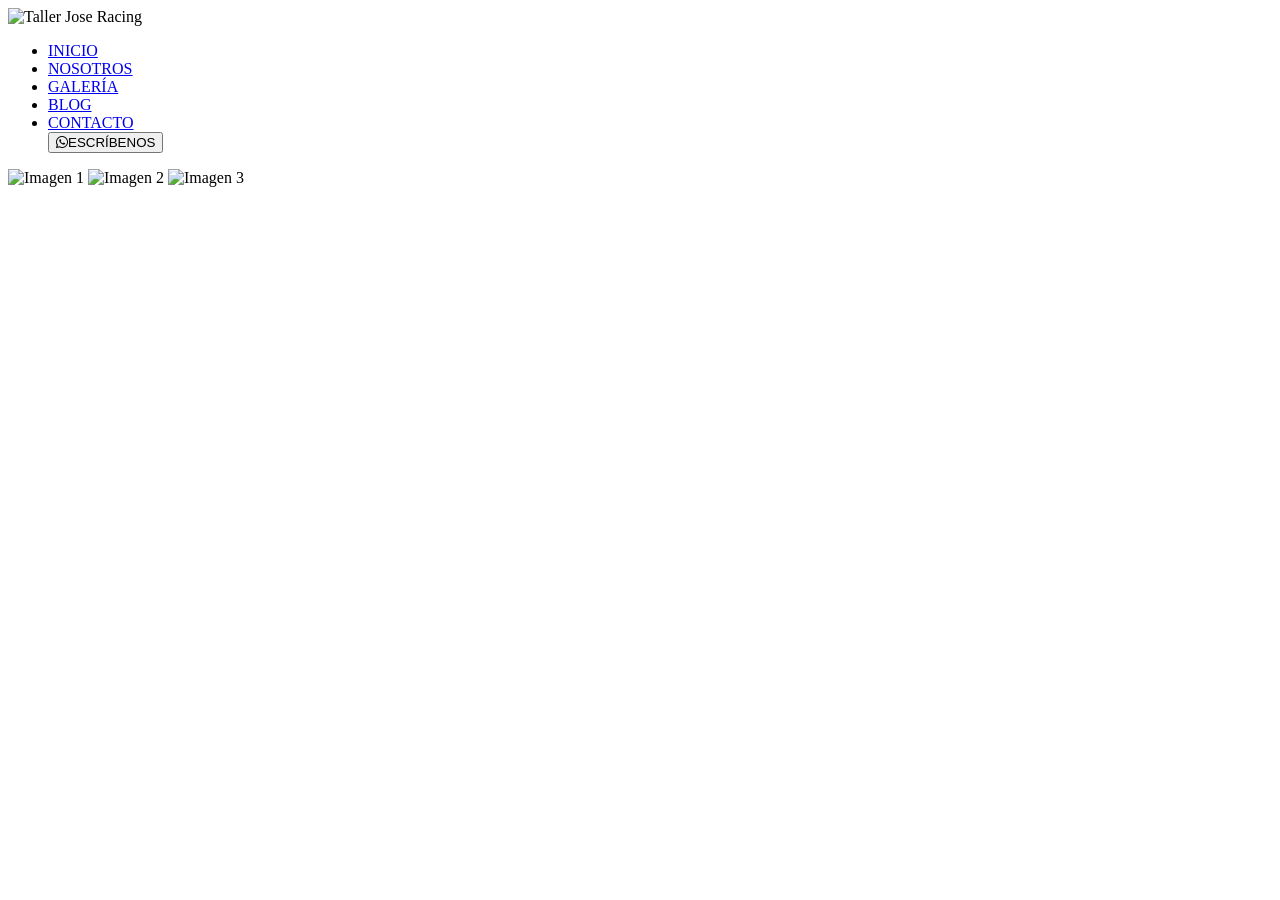
==== index.html @ 70840a53 "Initial commit" ====
<!DOCTYPE html>
<html lang="en">
<head>
    <meta charset="UTF-8">
    <meta name="viewport" content="width=device-width, initial-scale=1.0">
    <title>Taller Jose Racing</title>
    <link rel="stylesheet" href="/frontend/css/styles.css">
        <link rel="stylesheet" href="https://cdnjs.cloudflare.com/ajax/libs/font-awesome/6.5.1/css/all.min.css">


</head>
<body>
    <header>
        <img src="" alt="Taller Jose Racing">
        <nav>
            <ul>
                <li><a href="/frontend/index.html">INICIO</a></li>
                <li><a href="/frontend/pages/about.html">NOSOTROS</a></li>
                <li><a href="/frontend/pages/gallery.html">GALERÍA</a></li>
                <li><a href="/frontend/pages/blog.html">BLOG</a></li>
                <li><a href="/frontend/pages/contact.html">CONTACTO</a></li>
                <button><i class="fa-brands fa-whatsapp"></i>ESCRÍBENOS</button>
            </ul>
        </nav>


    </header>

    <main>

        <section>
            <div class="slider">
                <div class="slides">
                    <img src="/frontend/assets/images/48fd9010-c1c1-11ee-9519-97453607d43e.jpg.webp" alt="Imagen 1">
                    <img src="/frontend/assets/images/48fd9010-c1c1-11ee-9519-97453607d43e.jpg.webp" alt="Imagen 2">
                    <img src="/frontend/assets/images/48fd9010-c1c1-11ee-9519-97453607d43e.jpg.webp" alt="Imagen 3">
                </div>
            </div>
        </section>

    </main>




</body>
</html>
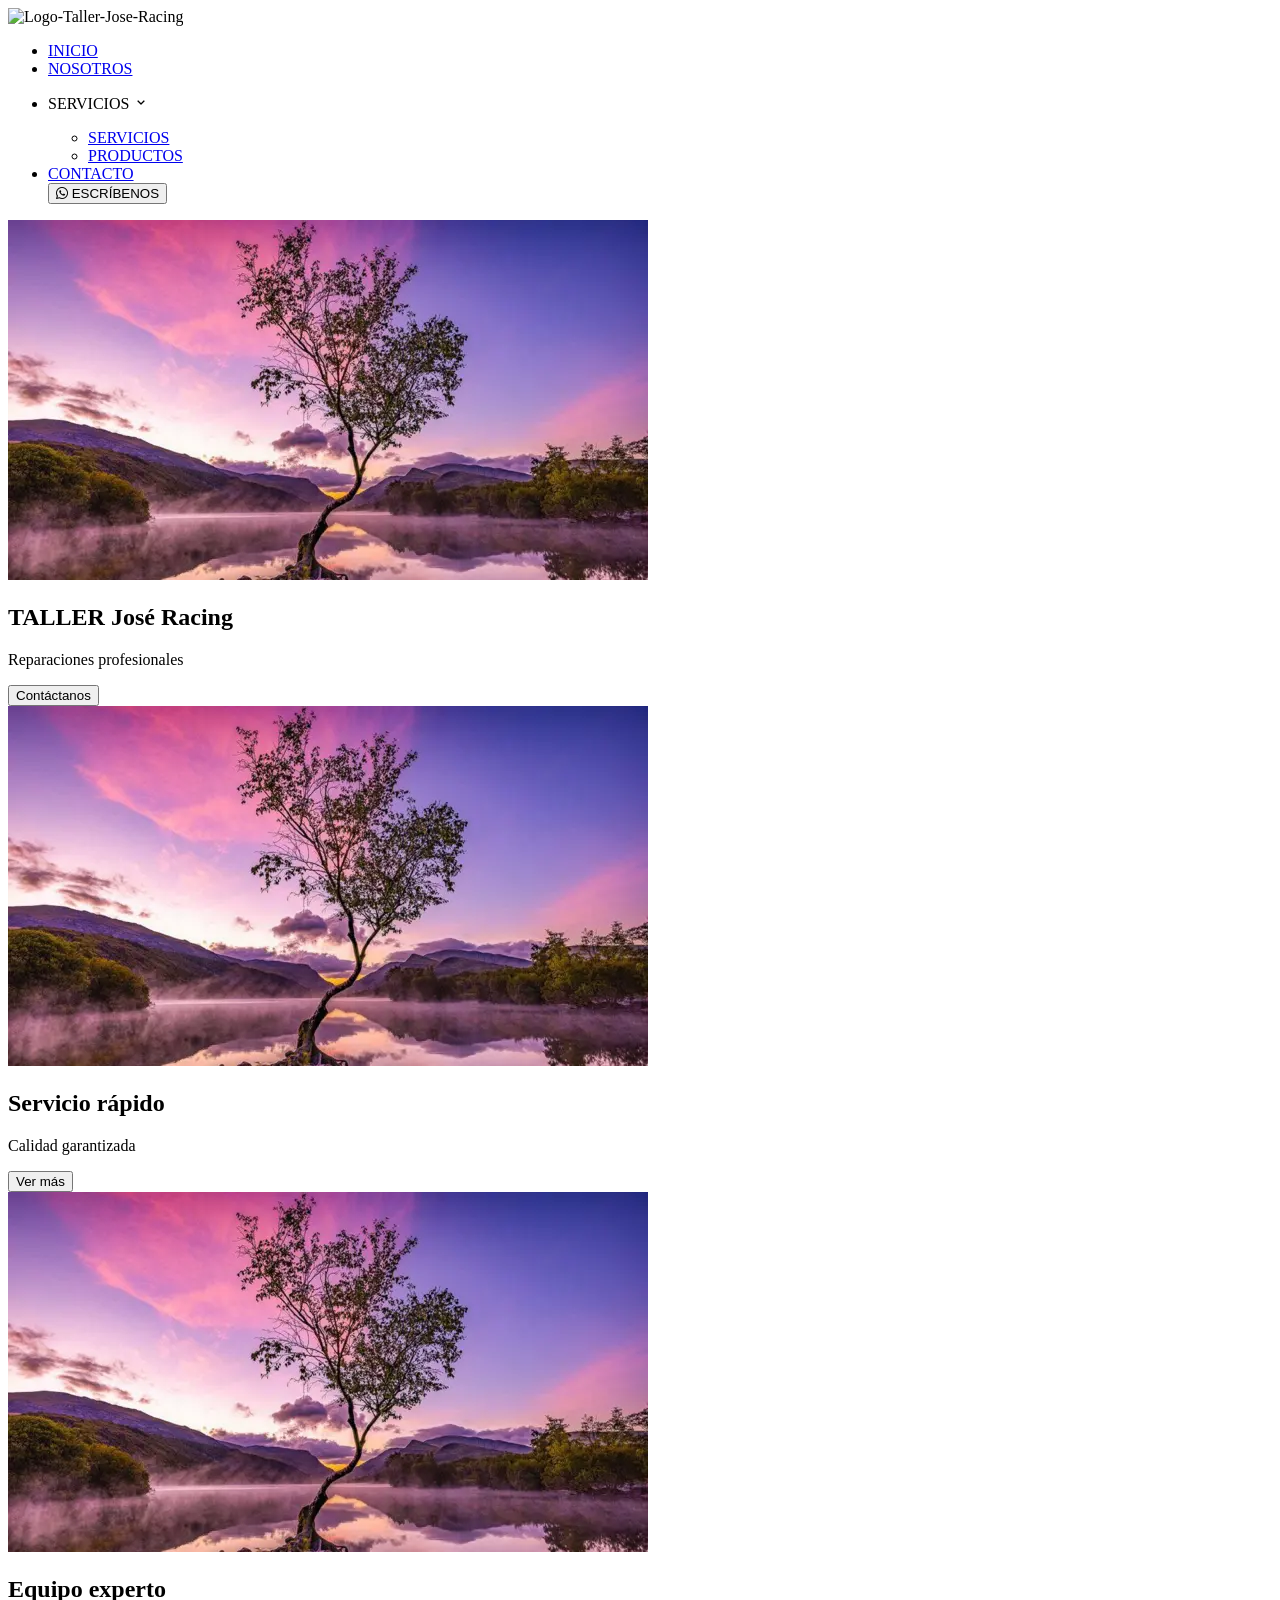
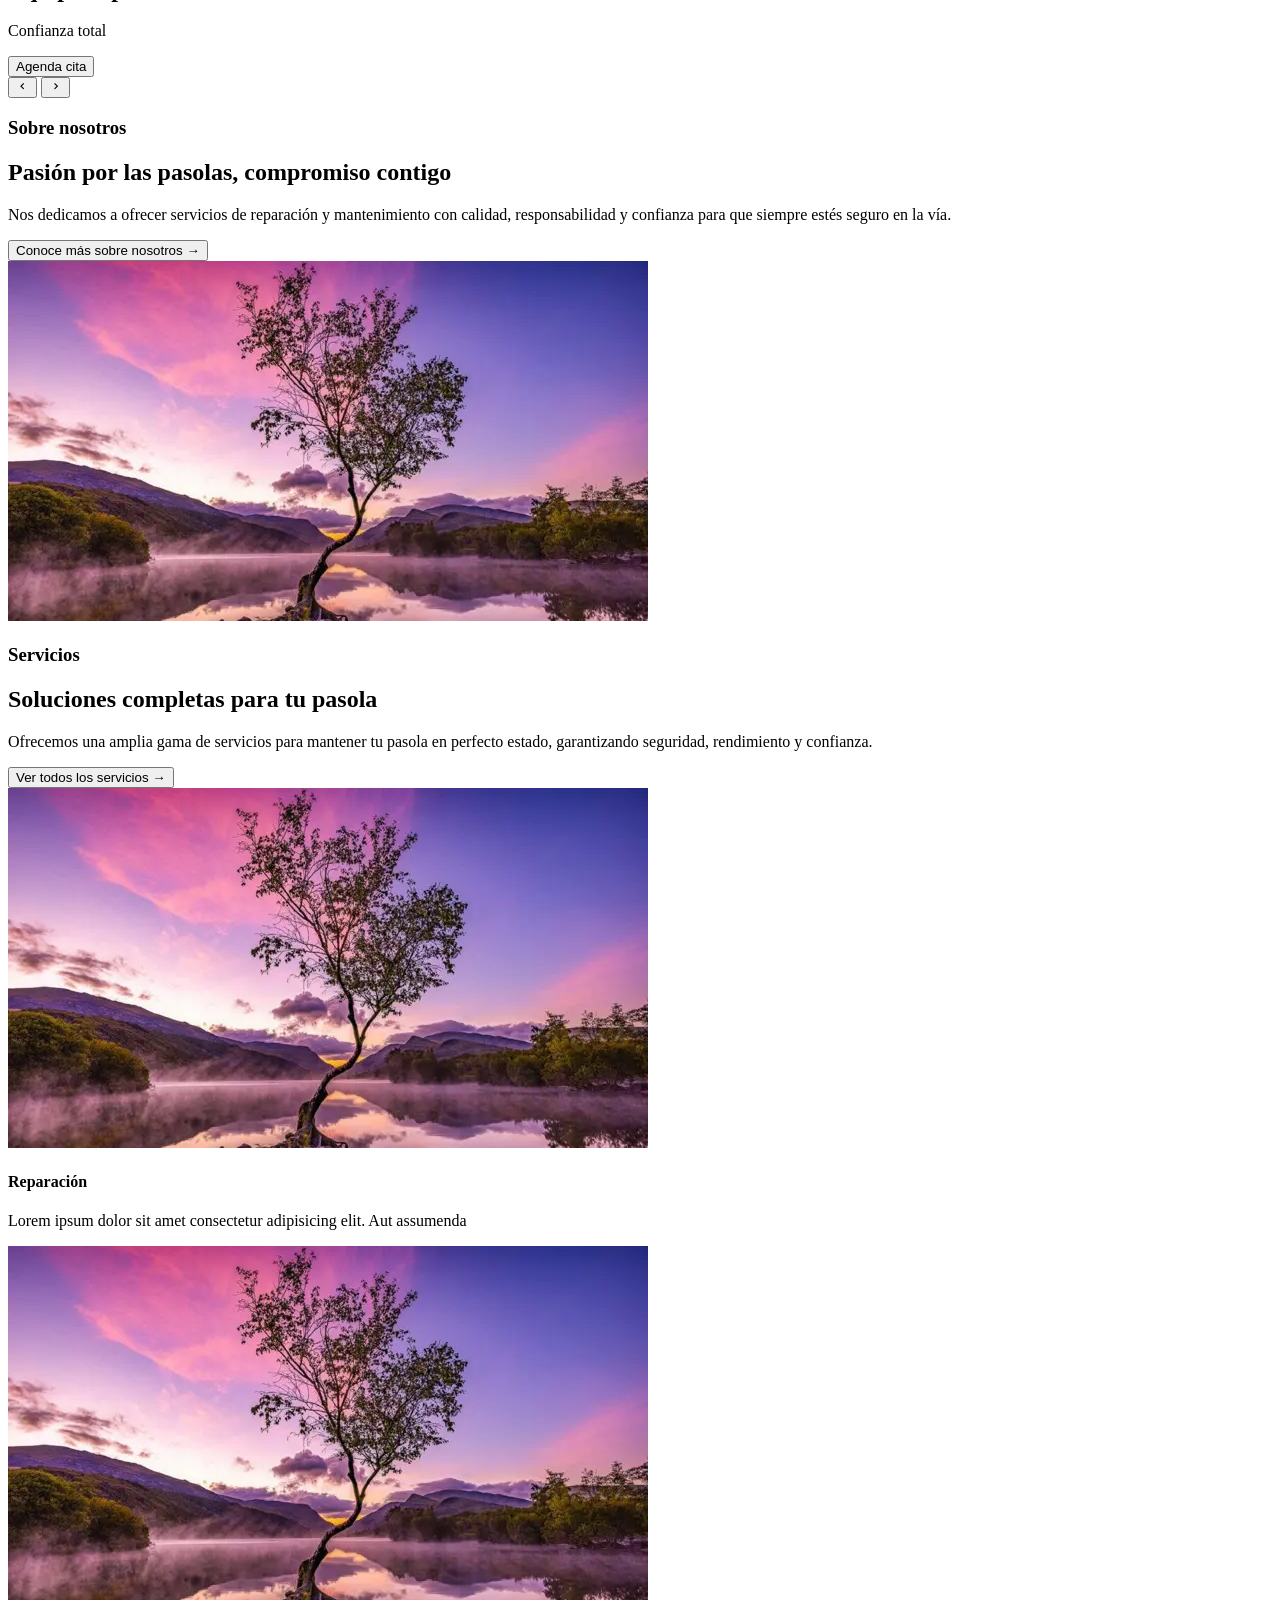
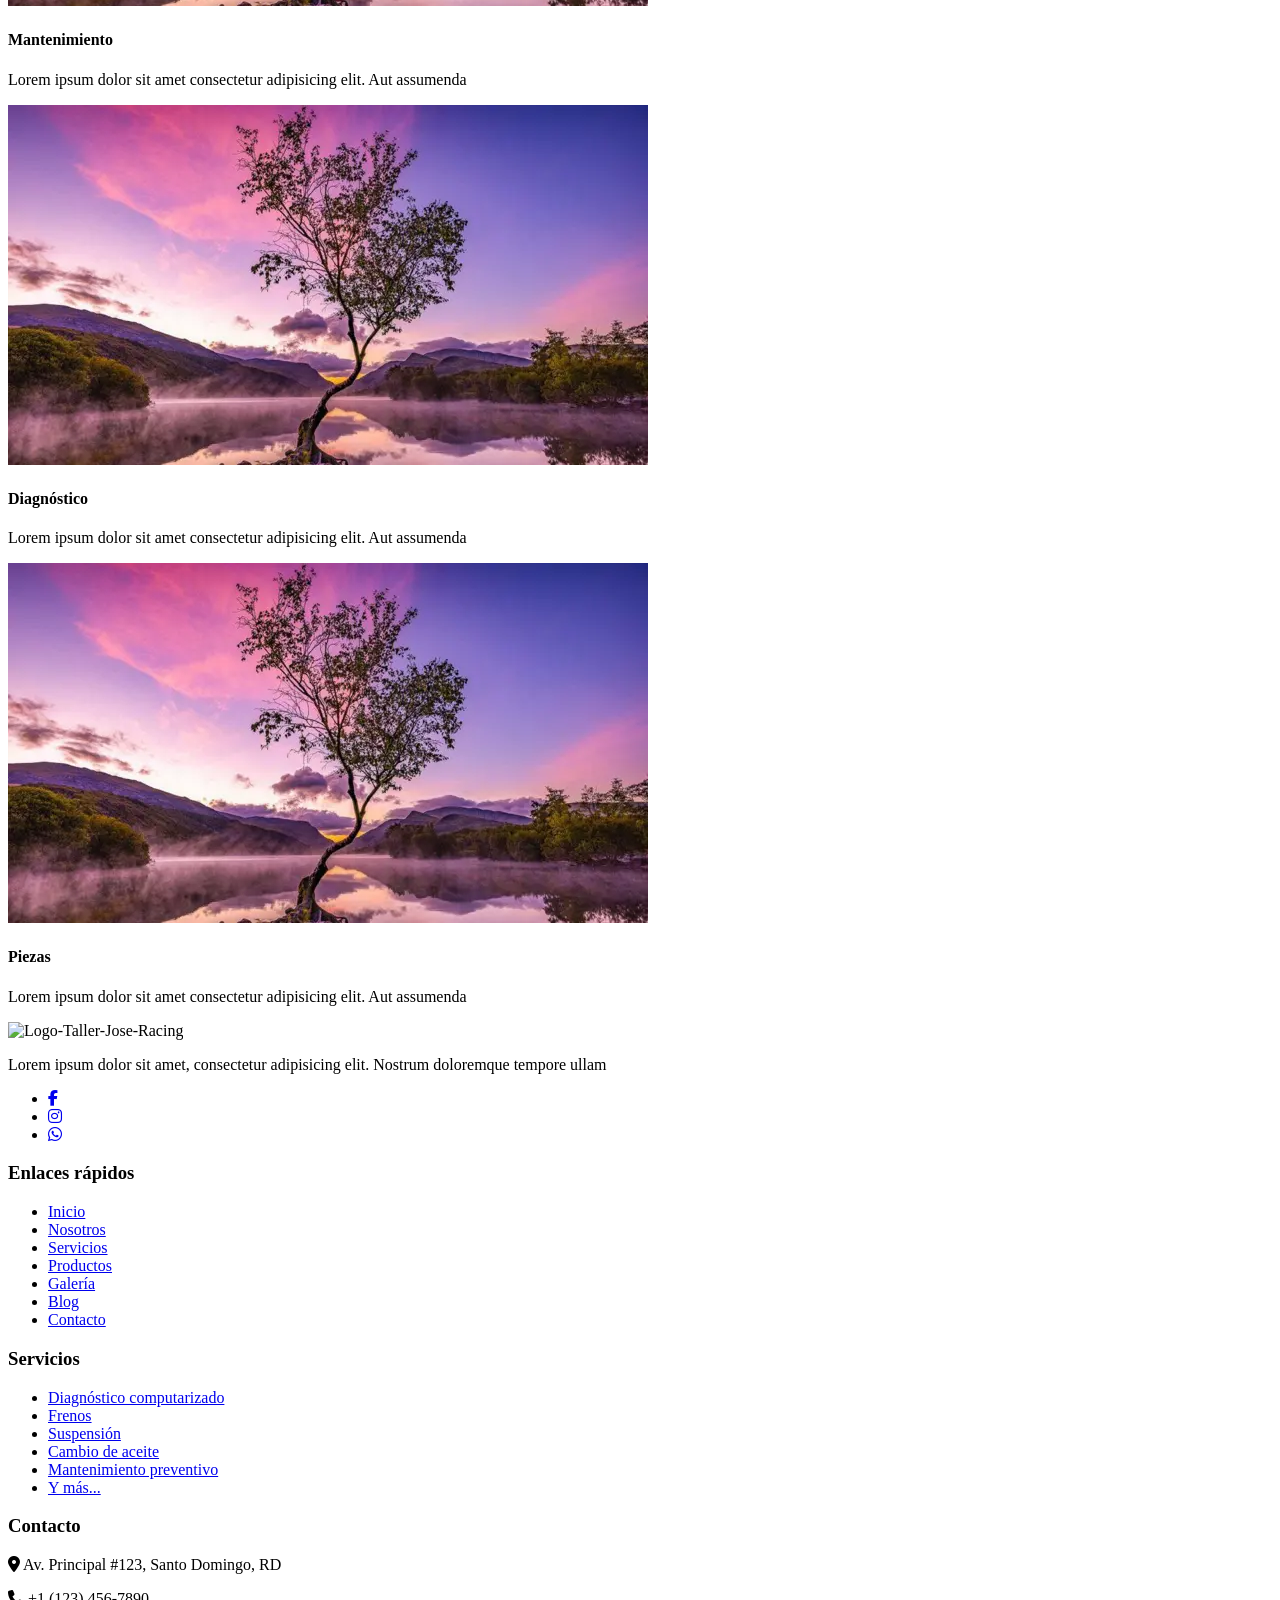
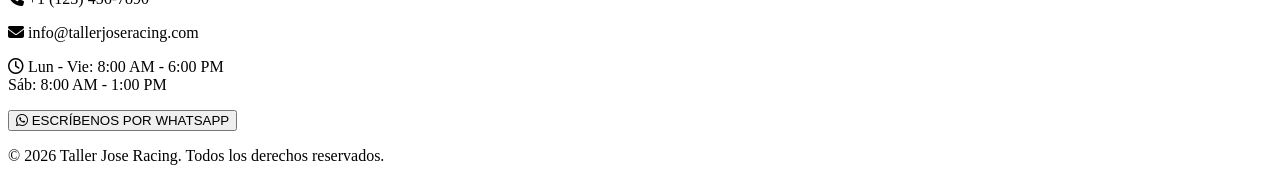
==== commit 89fb1208: "agregando varias paginas y diseños" ====
--- a/index.html
+++ b/index.html
@@ -1,47 +1,223 @@
 <!DOCTYPE html>
-<html lang="en">
+<html lang="es">
 <head>
     <meta charset="UTF-8">
     <meta name="viewport" content="width=device-width, initial-scale=1.0">
     <title>Taller Jose Racing</title>
     <link rel="stylesheet" href="/frontend/css/styles.css">
-        <link rel="stylesheet" href="https://cdnjs.cloudflare.com/ajax/libs/font-awesome/6.5.1/css/all.min.css">
-
+    <link rel="stylesheet" href="https://cdnjs.cloudflare.com/ajax/libs/font-awesome/6.5.1/css/all.min.css">
+    <link href='https://unpkg.com/boxicons@2.1.4/css/boxicons.min.css' rel='stylesheet'>
 
 </head>
 <body>
+
     <header>
-        <img src="" alt="Taller Jose Racing">
-        <nav>
-            <ul>
-                <li><a href="/frontend/index.html">INICIO</a></li>
-                <li><a href="/frontend/pages/about.html">NOSOTROS</a></li>
-                <li><a href="/frontend/pages/gallery.html">GALERÍA</a></li>
-                <li><a href="/frontend/pages/blog.html">BLOG</a></li>
-                <li><a href="/frontend/pages/contact.html">CONTACTO</a></li>
-                <button><i class="fa-brands fa-whatsapp"></i>ESCRÍBENOS</button>
+        <img src="/frontend/assets/icons/logo.png" alt="Logo-Taller-Jose-Racing">
+        <nav class="menu">
+            <ul class="menu__links">
+                <li class="menu__item">
+                    <a href="/frontend/index.html" class="menu__link menu__link--hover">INICIO</a>
+                </li>
+                <li class="menu__item">
+                    <a href="/frontend/pages/about.html" class="menu__link">NOSOTROS</a>
+                </li>
+                <li class="menu__item menu__item--show">
+                    <p class="menu__link">SERVICIOS <i class='bx bx-chevron-down menu__arrow'></i></p>
+
+                    <ul class="menu__nesting">
+                        <li class="menu__inside">
+                            <a href="/frontend/pages/services.html" class="menu__link menu__link--inside">SERVICIOS</a>
+                        </li>
+                        <li class="menu__inside">
+                            <a href="/frontend/pages/productos.html" class="menu__link menu__link--inside">PRODUCTOS</a>
+                        </li>
+                    </ul>
+                </li>
+                <li class="menu__item">
+                    <a href="/frontend/pages/contact.html" class="menu__link">CONTACTO</a>
+                </li>
+                <button class="menu__button">
+                    <i class="fa-brands fa-whatsapp"></i> ESCRÍBENOS
+                </button>
             </ul>
         </nav>
-
-
     </header>
-
     <main>
-
         <section>
             <div class="slider">
                 <div class="slides">
-                    <img src="/frontend/assets/images/48fd9010-c1c1-11ee-9519-97453607d43e.jpg.webp" alt="Imagen 1">
-                    <img src="/frontend/assets/images/48fd9010-c1c1-11ee-9519-97453607d43e.jpg.webp" alt="Imagen 2">
-                    <img src="/frontend/assets/images/48fd9010-c1c1-11ee-9519-97453607d43e.jpg.webp" alt="Imagen 3">
-                </div>
+                    <div class="slide">
+                        <img src=" assets/images/48fd9010-c1c1-11ee-9519-97453607d43e.jpg.webp" alt="Imagen-1">
+                        <div class="contenido">
+                            <h1>
+                                <span class="taller">TALLER</span>
+                                <span class="nombre">José Racing</span>
+                            </h1>
+                            <p>Reparaciones profesionales</p>
+                            <button>Contáctanos</button>
+                        </div>
+                    </div>
+                    <div class="slide">
+                        <img src="assets/images/48fd9010-c1c1-11ee-9519-97453607d43e.jpg.webp" alt="Imagen-2">
+                        <div class="contenido">
+                            <h2>Servicio rápido</h2>
+                            <p>Calidad garantizada</p>
+                            <button>Ver más</button>
+                        </div>
+                    </div>
+                    <div class="slide">
+                        <img src="assets/images/48fd9010-c1c1-11ee-9519-97453607d43e.jpg.webp" alt="Imagen-3">
+                        <div class="contenido">
+                            <h2>Equipo experto</h2>
+                            <p>Confianza total</p>
+                            <button>Agenda cita</button>
+                        </div>
+                    </div>
+                </div>
+                <button class="prev">
+                    <i class='bx bx-chevron-left'></i>
+                </button>
+                <button class="next">
+                    <i class='bx bx-chevron-right'></i>
+                </button>
             </div>
         </section>
 
+        <section class="nosotros">
+            <div class="texto">
+                <h3 class="nosotros1">Sobre nosotros</h3>
+                <h2 class="nosotros2">Pasión por las pasolas, compromiso contigo</h2>
+                <p>Nos dedicamos a ofrecer servicios de reparación y mantenimiento con calidad, responsabilidad y confianza para que siempre estés seguro en la vía.</p>
+                <button class="btn-nosotros">Conoce más sobre nosotros →</button>
+            </div>
+            <div class="imagen">
+                <img src="assets/images/48fd9010-c1c1-11ee-9519-97453607d43e.jpg.webp" alt="Imagen-nosotros-promocional" >
+            </div>
+        </section>
+
+        <section class="servicios">
+            <div class="servicios-texto">
+                <h3 class="servicios-sub">Servicios</h3>
+                <h2 class="servicios-titulo">Soluciones completas para tu pasola</h2>
+                <p class="servicios-desc">Ofrecemos una amplia gama de servicios para mantener tu pasola en perfecto estado, garantizando seguridad, rendimiento y confianza.</p>
+                <button class="btn-servicios">Ver todos los servicios →</button>
+            </div>
+            <div class="servicios-cards">
+                <div class="card">
+                    <img src="assets/images/48fd9010-c1c1-11ee-9519-97453607d43e.jpg.webp" alt="Imagen-1-promocional">
+                    <h4>Reparación</h4>
+                    <p>Lorem ipsum dolor sit amet consectetur adipisicing elit. Aut assumenda</p>
+                </div>
+                <div class="card">
+                    <img src="assets/images/48fd9010-c1c1-11ee-9519-97453607d43e.jpg.webp" alt="Imagen-2-promocional">
+                    <h4>Mantenimiento</h4>
+                    <p>Lorem ipsum dolor sit amet consectetur adipisicing elit. Aut assumenda</p>
+                </div>
+                <div class="card">
+                    <img src="assets/images/48fd9010-c1c1-11ee-9519-97453607d43e.jpg.webp" alt="Imagen-3-promocional">
+                    <h4>Diagnóstico</h4>
+                    <p>Lorem ipsum dolor sit amet consectetur adipisicing elit. Aut assumenda</p>
+                </div>
+                <div class="card">
+                    <img src="assets/images/48fd9010-c1c1-11ee-9519-97453607d43e.jpg.webp" alt="Imagen-4-promocional">
+                    <h4>Piezas</h4>
+                    <p>Lorem ipsum dolor sit amet consectetur adipisicing elit. Aut assumenda</p>
+                </div>
+            </div>
+        </section>
+
     </main>
 
-
-
-
+    <footer>
+        <div class="footer">
+            <div class="footer__description">
+                <img src="/frontend/assets/icons/logo.png" alt="Logo-Taller-Jose-Racing">
+                <p>Lorem ipsum dolor sit amet, consectetur adipisicing elit. Nostrum doloremque tempore ullam</p>
+                <div class="redes-sociales">
+                    <ul>
+                        <li>
+                            <a href="#">
+                                <i class="fa-brands fa-facebook-f"></i>
+                            </a>
+                        </li>
+                        <li>
+                            <a href="#">
+                                <i class="fa-brands fa-instagram"></i>
+                            </a>
+                        </li>
+                        <li>
+                            <a href="#">
+                                <i class="fa-brands fa-whatsapp"></i>
+                            </a>
+                        </li>
+                    </ul>
+                </div>
+            </div>
+
+            <div class="quick__links">
+                <h3>Enlaces rápidos</h3>
+                <ul>
+                    <li>
+                        <a href="/frontend/index.html">Inicio</a>
+                    </li>
+                    <li>
+                        <a href="/frontend/pages/about.html">Nosotros</a>
+                    </li>
+                    <li>
+                        <a href="/frontend/pages/services.html">Servicios</a>
+                    </li>
+                    <li>
+                        <a href="/frontend/pages/productos.html">Productos</a>
+                    </li>
+                    <li>
+                        <a href="/frontend/pages/gallery.html">Galería</a>
+                    </li>
+                    <li>
+                        <a href="/frontend/pages/blog.html">Blog</a>
+                    </li>
+                    <li>
+                        <a href="/frontend/pages/contact.html">Contacto</a>
+                    </li>
+                </ul>
+            </div>
+
+            <div class="footer__services">
+                <h3>Servicios</h3>
+                <ul>
+                    <li>
+                        <a href="#">Diagnóstico computarizado</a>
+                    </li>
+                    <li>
+                        <a href="#">Frenos</a>
+                    </li>
+                    <li>
+                        <a href="#">Suspensión</a>
+                    </li>
+                    <li>
+                        <a href="#">Cambio de aceite</a>
+                    </li>
+                    <li>
+                        <a href="#">Mantenimiento preventivo</a>
+                    </li>
+                    <li>
+                        <a href="#">Y más...</a>
+                    </li>
+                </ul>
+            </div>
+
+            <div class="footer__contact">
+                <h3>Contacto</h3>
+                <p><i class="fa-solid fa-map-marker-alt"></i> Av. Principal #123, Santo Domingo, RD</p>
+                <p><i class="fa-solid fa-phone"></i> +1 (123) 456-7890</p>
+                <p><i class="fa-solid fa-envelope"></i> info@tallerjoseracing.com</p>
+                <p><i class="fa-regular fa-clock"></i> Lun - Vie: 8:00 AM - 6:00 PM<br>Sáb: 8:00 AM - 1:00 PM</p>
+                <button><i class="fa-brands fa-whatsapp"></i> ESCRÍBENOS POR WHATSAPP</button>
+            </div>
+
+            <div class="copyright">
+                <p>&copy; 2026 Taller Jose Racing. Todos los derechos reservados.</p>
+            </div>
+        </div>
+    </footer>
 </body>
 </html>
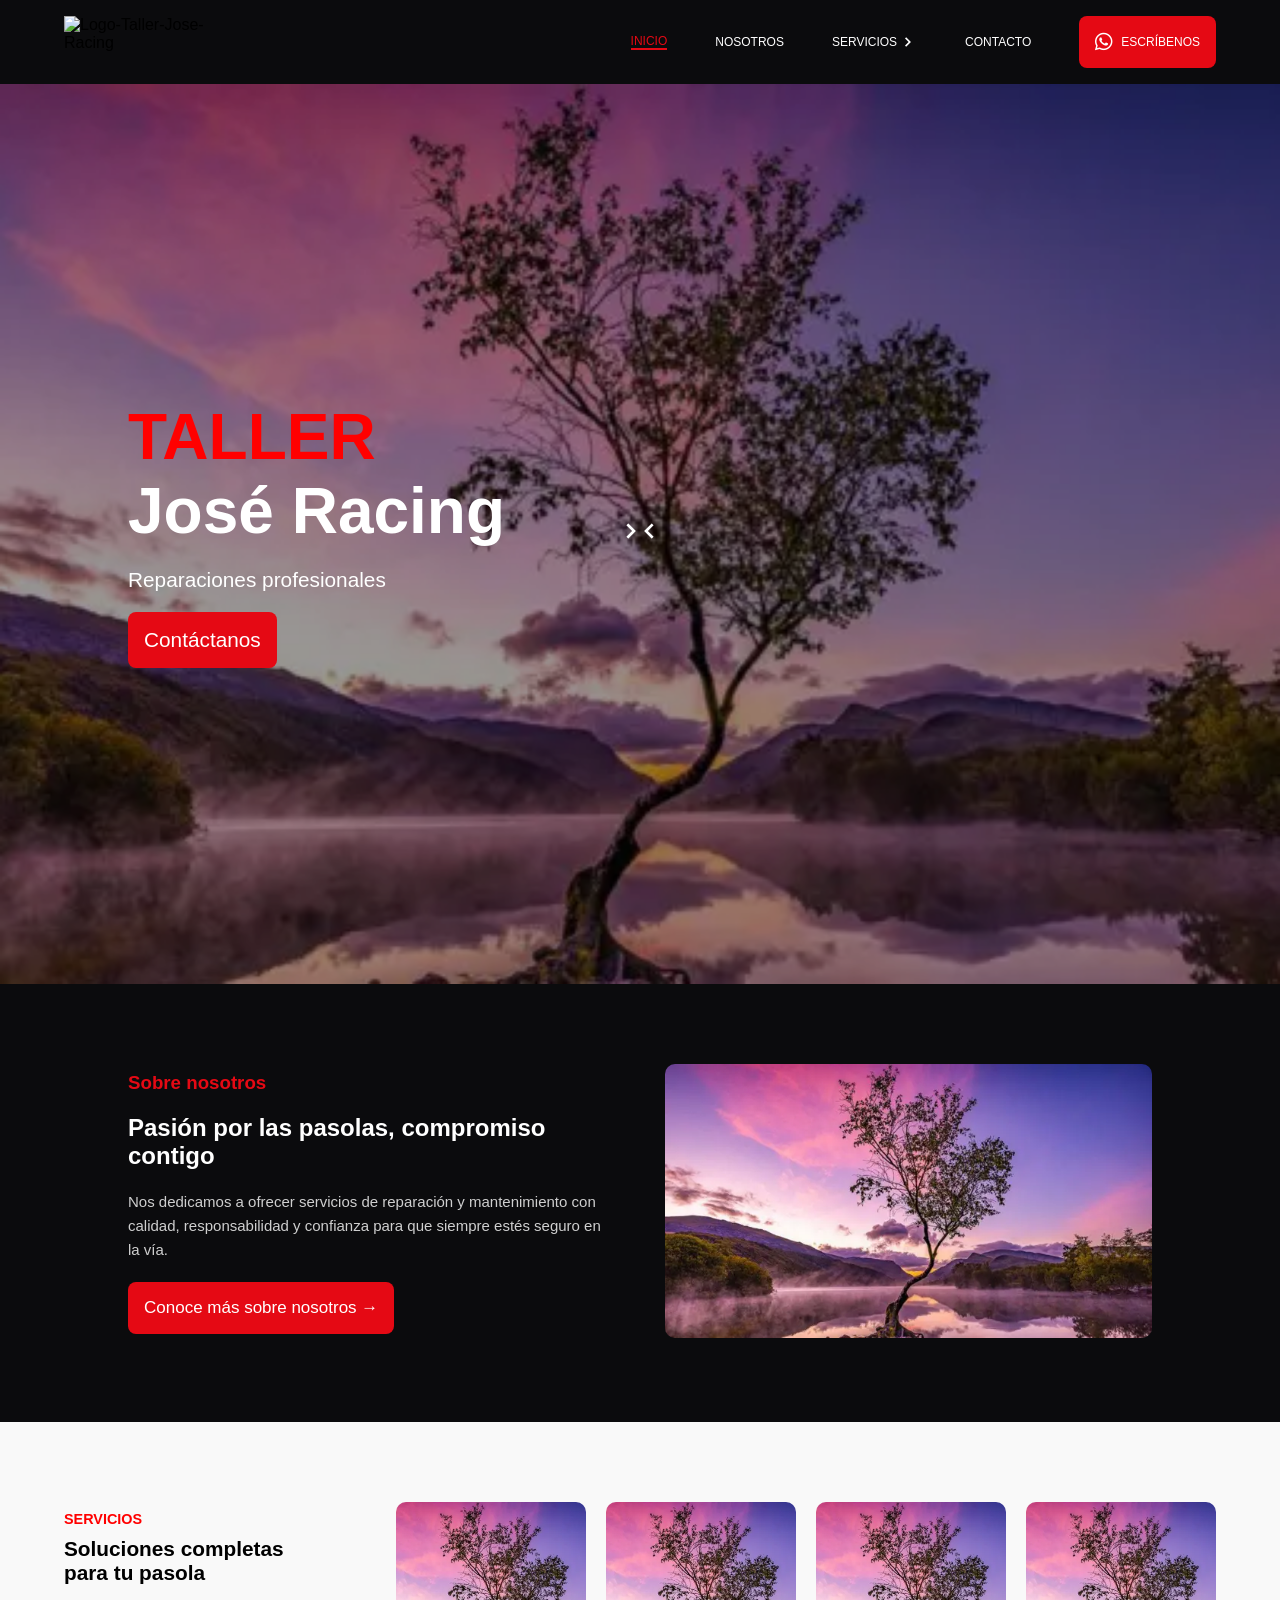
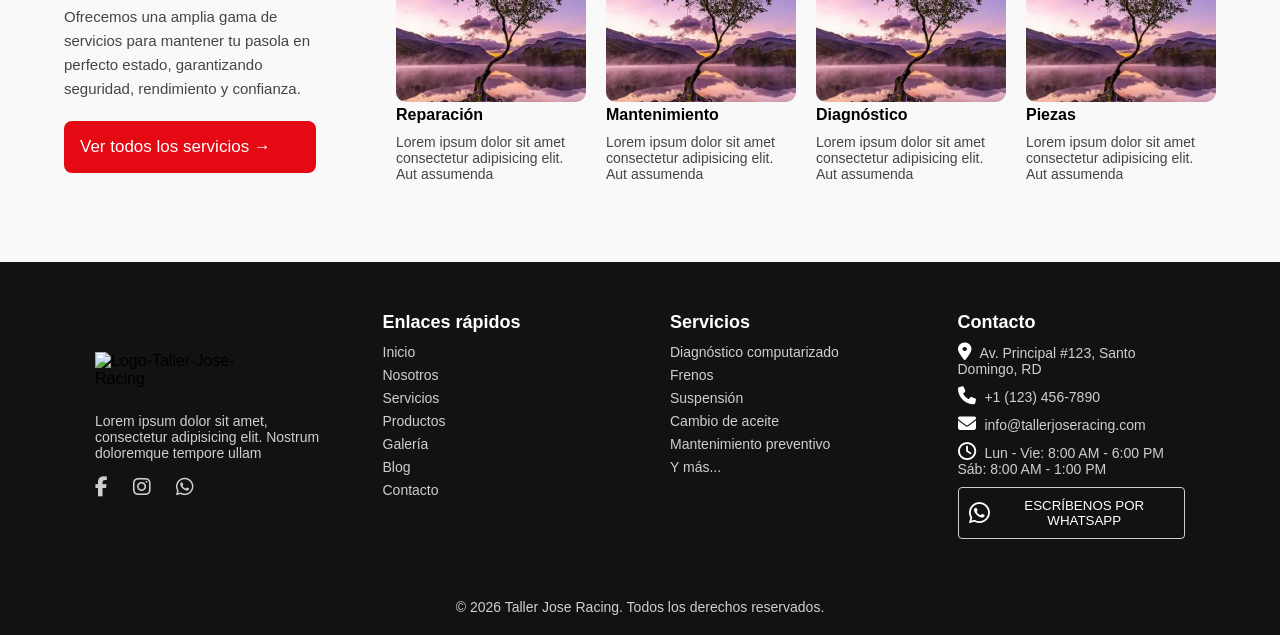
==== commit 435196c3: "Primer commit" ====
--- a/index.html
+++ b/index.html
@@ -4,7 +4,7 @@
     <meta charset="UTF-8">
     <meta name="viewport" content="width=device-width, initial-scale=1.0">
     <title>Taller Jose Racing</title>
-    <link rel="stylesheet" href="/frontend/css/styles.css">
+    <link rel="stylesheet" href="css/styles.css">
     <link rel="stylesheet" href="https://cdnjs.cloudflare.com/ajax/libs/font-awesome/6.5.1/css/all.min.css">
     <link href='https://unpkg.com/boxicons@2.1.4/css/boxicons.min.css' rel='stylesheet'>
 
--- a/css/styles.css
+++ b/css/styles.css
@@ -0,0 +1,617 @@
+@import url('https://fonts.googleapis.com/css2?family=Inter:ital,opsz,wght@0,14..32,100..900;1,14..32,100..900&display=swap');
+
+* {
+    box-sizing: border-box;
+    margin: 0;
+    padding: 0;
+}
+
+body {
+    font-family: 'Inter', sans-serif;
+}
+
+header {
+    background-color: #0B0B0D;
+    display: flex;
+    justify-content: space-between;
+    padding: 1rem 4rem;
+    height: 100%;
+    margin: 0 auto;
+    z-index: 1000;
+}
+
+header img {
+    width: 15%;
+}
+
+.menu .menu__links {
+    list-style: none;
+    display: flex;
+    height: 100%;
+    gap: 3rem;
+    align-items: center;
+    flex: 1;
+    margin: 0;
+    padding: 0;
+    transition: transform .5s ease;
+}
+
+.menu .menu__links .menu__item {
+    position: relative;
+    height: 100%;
+    --clip: polygon(0 0, 100% 0, 100% 0, 0 0);
+    --transform: rotate(-90deg);
+}
+
+.menu .menu__links .menu__item:hover {
+    --clip: polygon(0 0, 100% 0, 100% 100%, 0% 100%);
+    --transform: rotate(0deg);
+}
+
+.menu .menu__links .menu__item .menu__nesting {
+    list-style: none;
+    clip-path: var(--clip);
+    transition: clip-path .3s ease;
+    position: absolute;
+    right: 0;
+    bottom: 0;
+    width: max-content;
+    transform: translateY(100%);
+    background-color: #171720;
+    z-index: 1000;
+}
+
+.menu .menu__links .menu__item .menu__nesting .menu__link--inside {
+    padding: 30px 100px 30px 20px;
+    z-index: 1000;
+}
+
+.menu .menu__links .menu__item .menu__nesting .menu__link--inside:hover {
+    background-color: #28283b;
+}
+
+.menu .menu__links .menu__item .menu__arrow {
+    font-size: 20px;
+    transform: var(--transform);
+    transition: transform .3s ease;
+    display: block;
+}
+
+.menu .menu__links .menu__item {
+    display: flex;
+    align-items: center;
+    height: 100%;
+}
+
+.menu .menu__links .menu__item .menu__link {
+    color: #fff;
+    text-decoration: none;
+    padding: 0;
+    margin: 0;
+    font-size: 12px;
+    display: flex;
+    align-items: center;
+}
+
+.menu .menu__links .menu__item .menu__link--hover {
+    color: #E50914;
+    border-bottom: 2px solid #E50914;
+}
+
+.menu .menu__links button {
+    background-color:#E50914;
+    border: none;
+    font-size: 12px;
+    border-radius: 8px;
+    display: flex;
+    align-items: center;
+    color: #fff;
+    padding: 1rem;
+}
+
+.menu .menu__links button i {
+    font-size: 20px;
+    margin-right: 0.5rem;
+}
+
+.slider {
+    position: relative;
+    width: 100%;
+    height: 100vh;
+    overflow: hidden;
+}
+
+.slides {
+    display: flex;
+    height: 100%;
+    transition: transform 0.5s ease;
+}
+
+.slide {
+    min-width: 100%;
+    height: 100%;
+    position: relative;
+}
+
+.slide img {
+    width: 100%;
+    height: 100%;
+    object-fit: cover;
+    filter: brightness(0.6);
+}
+
+.contenido {
+    position: absolute;
+    top: 50%;
+    left: 10%;
+    display: flex;
+    flex-direction: column;
+    gap: 20px;
+    transform: translateY(-50%);
+    color: white;
+}
+
+.contenido h1, .contenido h2 {
+    font-size: 3rem;
+}
+
+.contenido p, .contenido button {
+    font-size: 1.3rem;
+}
+
+.contenido button {
+    width: max-content;
+    background-color: #E50914;
+    border: none;
+    border-radius: 8px;
+    padding: 1rem;
+    color: white;
+    cursor: pointer;
+}
+
+.prev, .next {
+    position: absolute;
+    top: 50%;
+    transform: translateY(-50%);
+    background-color: transparent;
+    color: white;
+    border: none;
+    font-size: 2rem;
+    cursor: pointer;
+    padding: 10px;
+}
+
+.taller {
+    color: red;
+    font-size: 4rem;
+    font-weight: bold;
+    display: block;
+}
+
+.nombre {
+    font-size: 4rem;
+    color: white;
+}
+
+.prev {
+    left: 10px;
+    border-radius: 8px;
+}
+.next {
+    right: 10px;
+    border-radius: 8px;
+}
+
+.nosotros {
+    display: flex;
+    align-items: center;
+    justify-content: space-between;
+    gap: 50px;
+    padding: 80px 10%;
+    background: #0B0B0D;
+    color: white;
+}
+
+.nosotros p {
+    color: #CFCFCF;
+    line-height: 1.6;
+    font-size: 15px;
+}
+
+.texto {
+    flex: 1;
+    display: flex;
+    flex-direction: column;
+    gap: 20px;
+}
+
+.texto button {
+    width: max-content;
+}
+
+.imagen {
+    flex: 1;
+}
+
+.imagen img {
+    width: 100%;
+    border-radius: 10px;
+    object-fit: cover;
+}
+
+.nosotros1 {
+color: #E50914;
+    }
+
+.nosotros button {
+    background-color:#E50914;
+    border: none;
+    font-size: 17px;
+    border-radius: 8px;
+    display: flex;
+    align-items: center;
+    color: #fff;
+    padding: 1rem;
+}
+
+.servicios {
+    display: flex;
+    justify-content: space-between;
+    align-items: center;
+    gap: 80px;
+    padding: 80px 5%;
+    background:  #f9f9f9;
+    color: #000;
+}
+
+.servicios h2 {
+    font-size: 1.3rem;
+    color: #000;
+    text-wrap: pretty;
+}
+
+.servicios-texto {
+    flex: 1;
+}
+
+.btn-servicios {
+    background-color:#E50914;
+    border: none;
+    font-size: 17px;
+    border-radius: 8px;
+    display: flex;
+    align-items: center;
+    color: #fff;
+    padding: 1rem;
+}
+
+.servicios-sub {
+    color: red;
+    text-transform: uppercase;
+    font-size: 0.9rem;
+    margin-bottom: 10px;
+}
+
+.servicios-titulo {
+    font-size: 2.5rem;
+    margin-bottom: 20px;
+}
+
+.servicios-desc {
+    color: #454545;
+    margin-bottom: 20px;
+    line-height: 1.6;
+    font-size: 15px;
+    max-width: 400px;
+}
+
+.servicios-cards {
+    display: grid;
+    grid-template-columns: repeat(4, 190px);
+    gap: 20px;
+}
+
+.card p {
+    color: #454545;
+    margin-top: 10px;
+    font-size: 14px;
+}
+
+.card img {
+    width: 100%;
+    height: 200px;
+    border-radius: 10px;
+    object-fit: cover;
+}
+
+/* About Styles */
+.about-slide {
+
+}
+
+/* Contact Styles */
+
+/* .Contact-main {
+    background-color: #0B0B0D;
+} */
+
+.contact-hero img {
+    width: 48%;
+    height: 100%;
+    object-fit: cover;
+    border-radius: 10px;
+}
+
+.Contact-hero, .contact-slide {
+    width: 48%;
+    height: 100%;
+}
+
+.Contact-hero h1 {
+    font-size: 1.5rem;
+    color: #E50914;
+}
+
+.Contact-hero p {
+    color: #CFCFCF;
+    line-height: 1.6;
+    font-size: 15px;
+    margin-top: 20px;
+}
+
+.info {
+    display: flex;
+}
+
+.info h2 {
+    font-size: 20px;
+}
+
+.contacto-items {
+  display: flex;
+  flex-direction: column;
+  gap: 2px;
+  margin: 20px 0;
+}
+
+.item {
+display: flex;
+  padding: 30px 5%;
+  align-items: flex-start;
+  border-radius: 10px;
+}
+
+.item span {
+  font-size: 1.5rem;
+}
+
+.item h4 {
+  margin: 0;
+}
+
+.item p {
+  color: #CFCFCF;
+  font-size: 0.9rem;
+}
+
+.mapa img {
+  width: 350px;
+  height: 300px;
+  object-fit: cover;
+  border-radius: 8px;
+  border: 1px solid #2A2A2A;
+}
+.Contact-section-complete {
+    display: flex;
+    justify-content: space-between;
+}
+
+
+
+/*formulario*/
+
+.formulario {
+  width: 50%;
+  background: #121212;
+  margin-top: 10px;
+  margin-right: 10px;
+  padding: 30px;
+  border-radius: 4px;
+  border: 1px solid #2A2A2A;
+}
+
+.fila {
+  display: grid;
+  grid-template-columns: 1fr 1fr;
+  gap: 15px;
+  margin-bottom: 15px;
+}
+
+input, select, textarea {
+  width: 100%;
+  padding: 12px;
+  border: none;
+  border-radius: 6px;
+  background: #1F1F1F;
+  color: white;
+  font-size: 0.9rem;
+}
+
+textarea {
+  height: 100px;
+  resize: none;
+  margin-bottom: 15px;
+}
+
+textarea::placeholder {
+  font-family: "Inter", sans-serif;
+}
+
+button {
+  width: 100%;
+  padding: 12px;
+  background: red;
+  color: white;
+  border: none;
+  border-radius: 6px;
+  cursor: pointer;
+  transition: 0.3s;
+}
+
+/* Footer Styles */
+
+footer {
+    background-color: #121212;
+    padding: 10px 75px 0 75px;
+}
+
+.footer {
+    display: grid;
+    grid-template-columns: repeat(4, 1fr);
+    justify-content: center;
+    gap: 20px;
+}
+
+.footer .footer__description {
+    display: flex;
+    flex-direction: column;
+    justify-content: center;
+    gap: 15px;
+    padding: 40px 20px;
+}
+
+.footer .footer__description img {
+    width: 75%;
+}
+
+.footer .footer__description p {
+    color: #CFCFCF;
+    margin-top: 10px;
+    font-size: 14px;
+}
+
+.footer .footer__description .redes-sociales ul {
+    display: flex;
+    flex-direction: row;
+    gap: 25px;
+}
+
+.footer .footer__description .redes-sociales ul li {
+    list-style: none;
+    font-size: 20px;
+    height: 100%;
+    padding: 0;
+    margin: 0;
+
+    gap: 10px;
+}
+
+.footer .footer__description .redes-sociales ul li a {
+    color: #CFCFCF;
+    text-decoration: none;
+}
+
+.footer .quick__links {
+    display: flex;
+    flex-direction: column;
+    gap: 10px;
+    padding: 40px 20px;
+}
+
+.footer .quick__links h3 {
+    color: #fff;
+    font-size: 18px;
+}
+
+
+.footer .quick__links ul {
+    display: flex;
+    flex-direction: column;
+    gap: 5px;
+}
+
+.footer .quick__links ul li {
+    list-style: none;
+}
+
+.footer .quick__links ul li a {
+    color: #CFCFCF;
+    text-decoration: none;
+    font-size: 14px;
+}
+
+.footer .footer__services {
+    display: flex;
+    flex-direction: column;
+    gap: 10px;
+    padding: 40px 20px;
+}
+
+.footer .footer__services h3 {
+    color: #fff;
+    font-size: 18px;
+}
+
+.footer .footer__services ul {
+    display: flex;
+    flex-direction: column;
+    gap: 5px;
+}
+
+.footer .footer__services ul li {
+    list-style: none;
+}
+
+.footer .footer__services ul li a {
+    color: #CFCFCF;
+    text-decoration: none;
+    font-size: 14px;
+}
+
+.footer .footer__contact {
+    display: flex;
+    flex-direction: column;
+    gap: 10px;
+    padding: 40px 20px;
+}
+
+.footer .footer__contact h3 {
+    color: #fff;
+    font-size: 18px;
+}
+
+.footer .footer__contact p {
+    color: #CFCFCF;
+    font-size: 14px;
+}
+
+.footer .footer__contact p i {
+    margin-right: 5px;
+    color: #fff;
+    font-size: 18px;
+}
+
+.footer .footer__contact button {
+    border: 1px solid #CFCFCF;
+    background-color: transparent;
+    color: #fff;
+    border-radius: 4px;
+    display: flex;
+    justify-content: center;
+    align-items: center;
+    padding: 10px;
+}
+
+.footer .footer__contact button i {
+    margin-right: 5px;
+    font-size: 24px;
+}
+
+.footer .copyright {
+    text-align: center;
+    color: #CFCFCF;
+    text-align: center;
+    grid-column: 2 / 4;
+    padding-bottom: 20px;
+    font-size: 14px;
+}
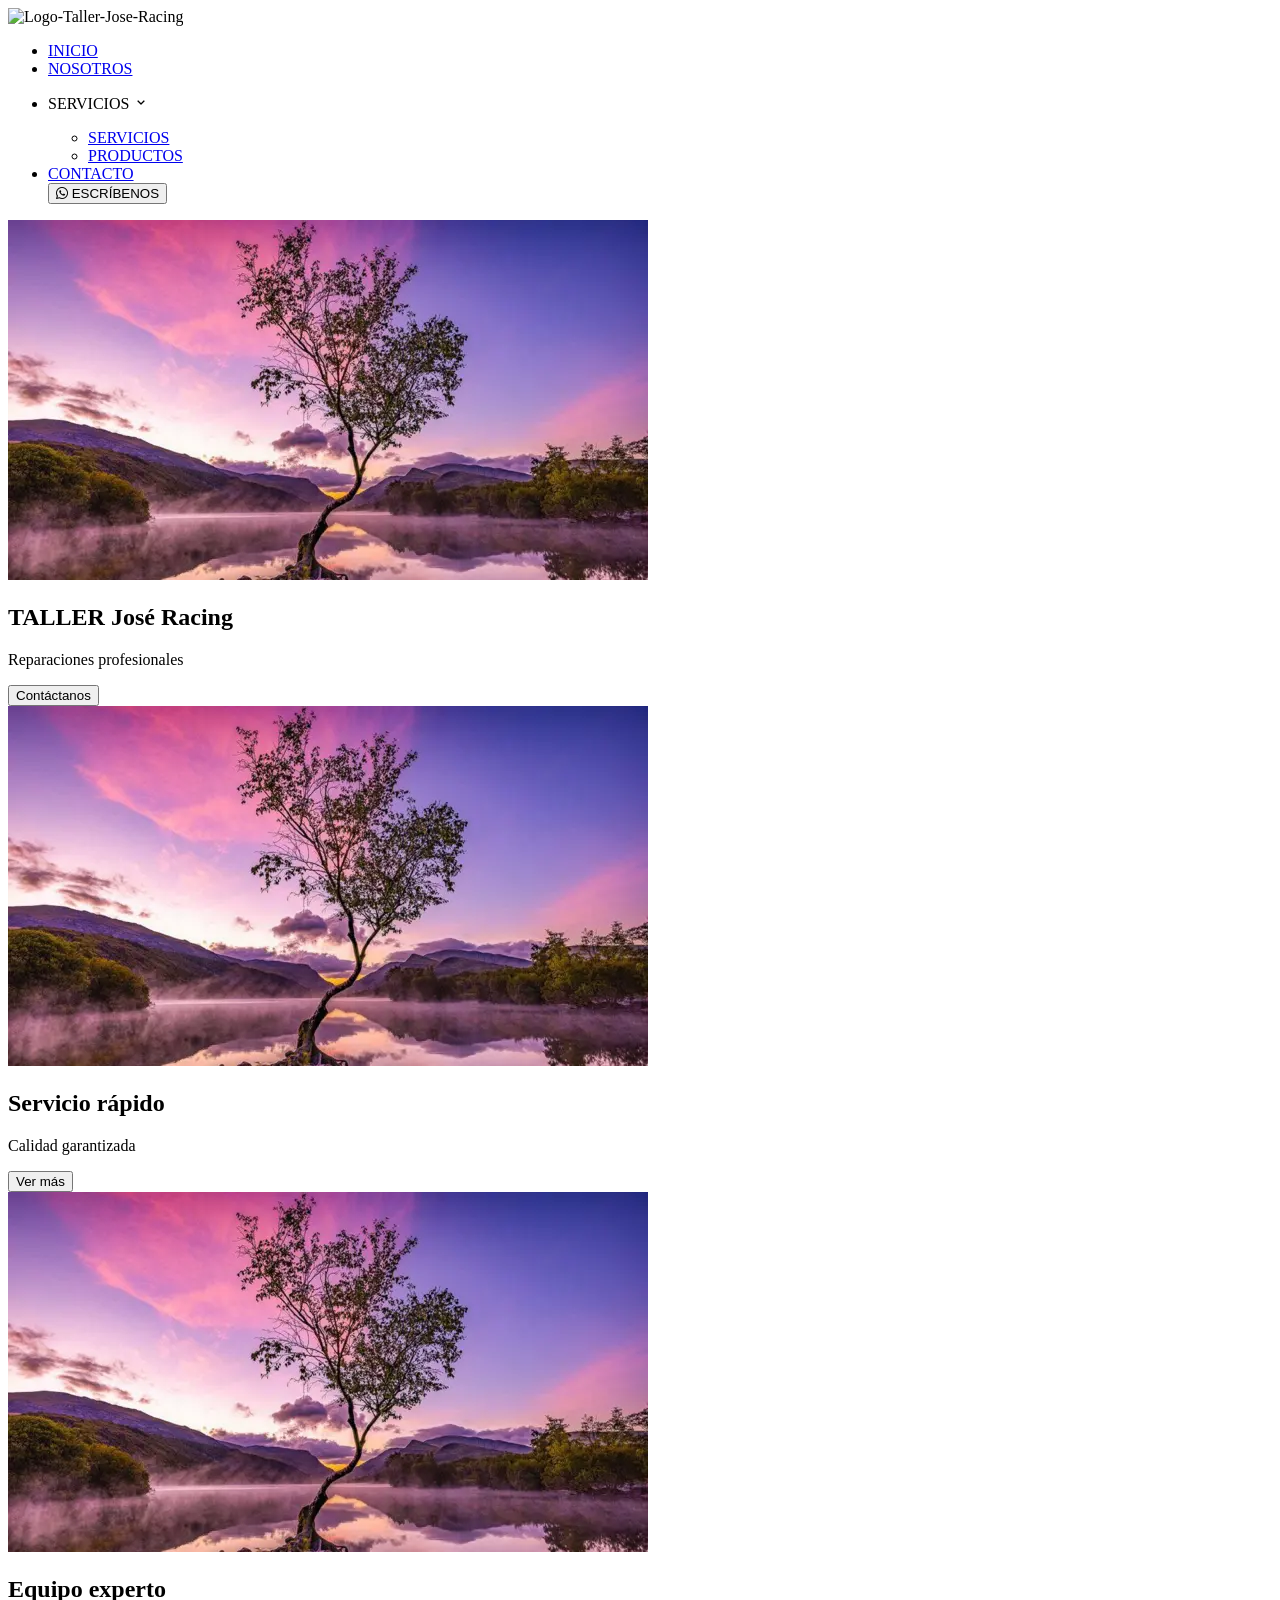
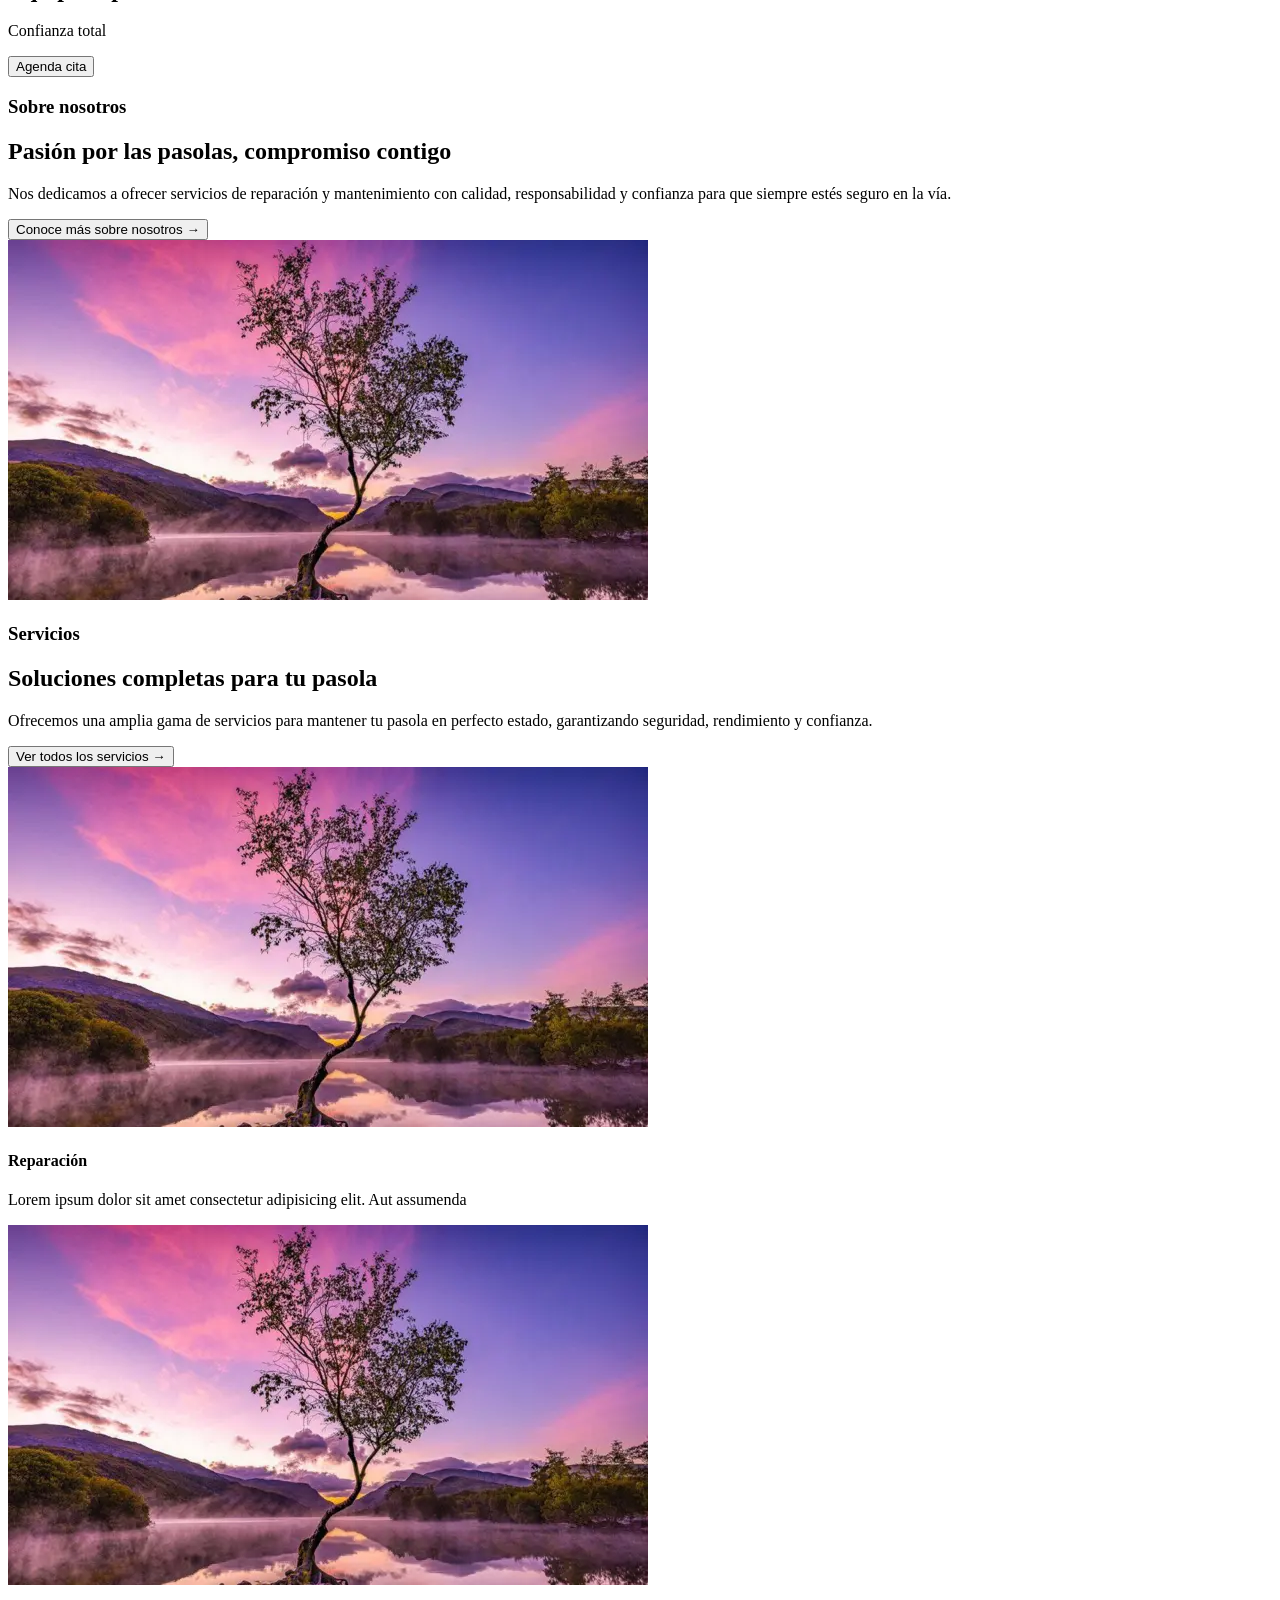
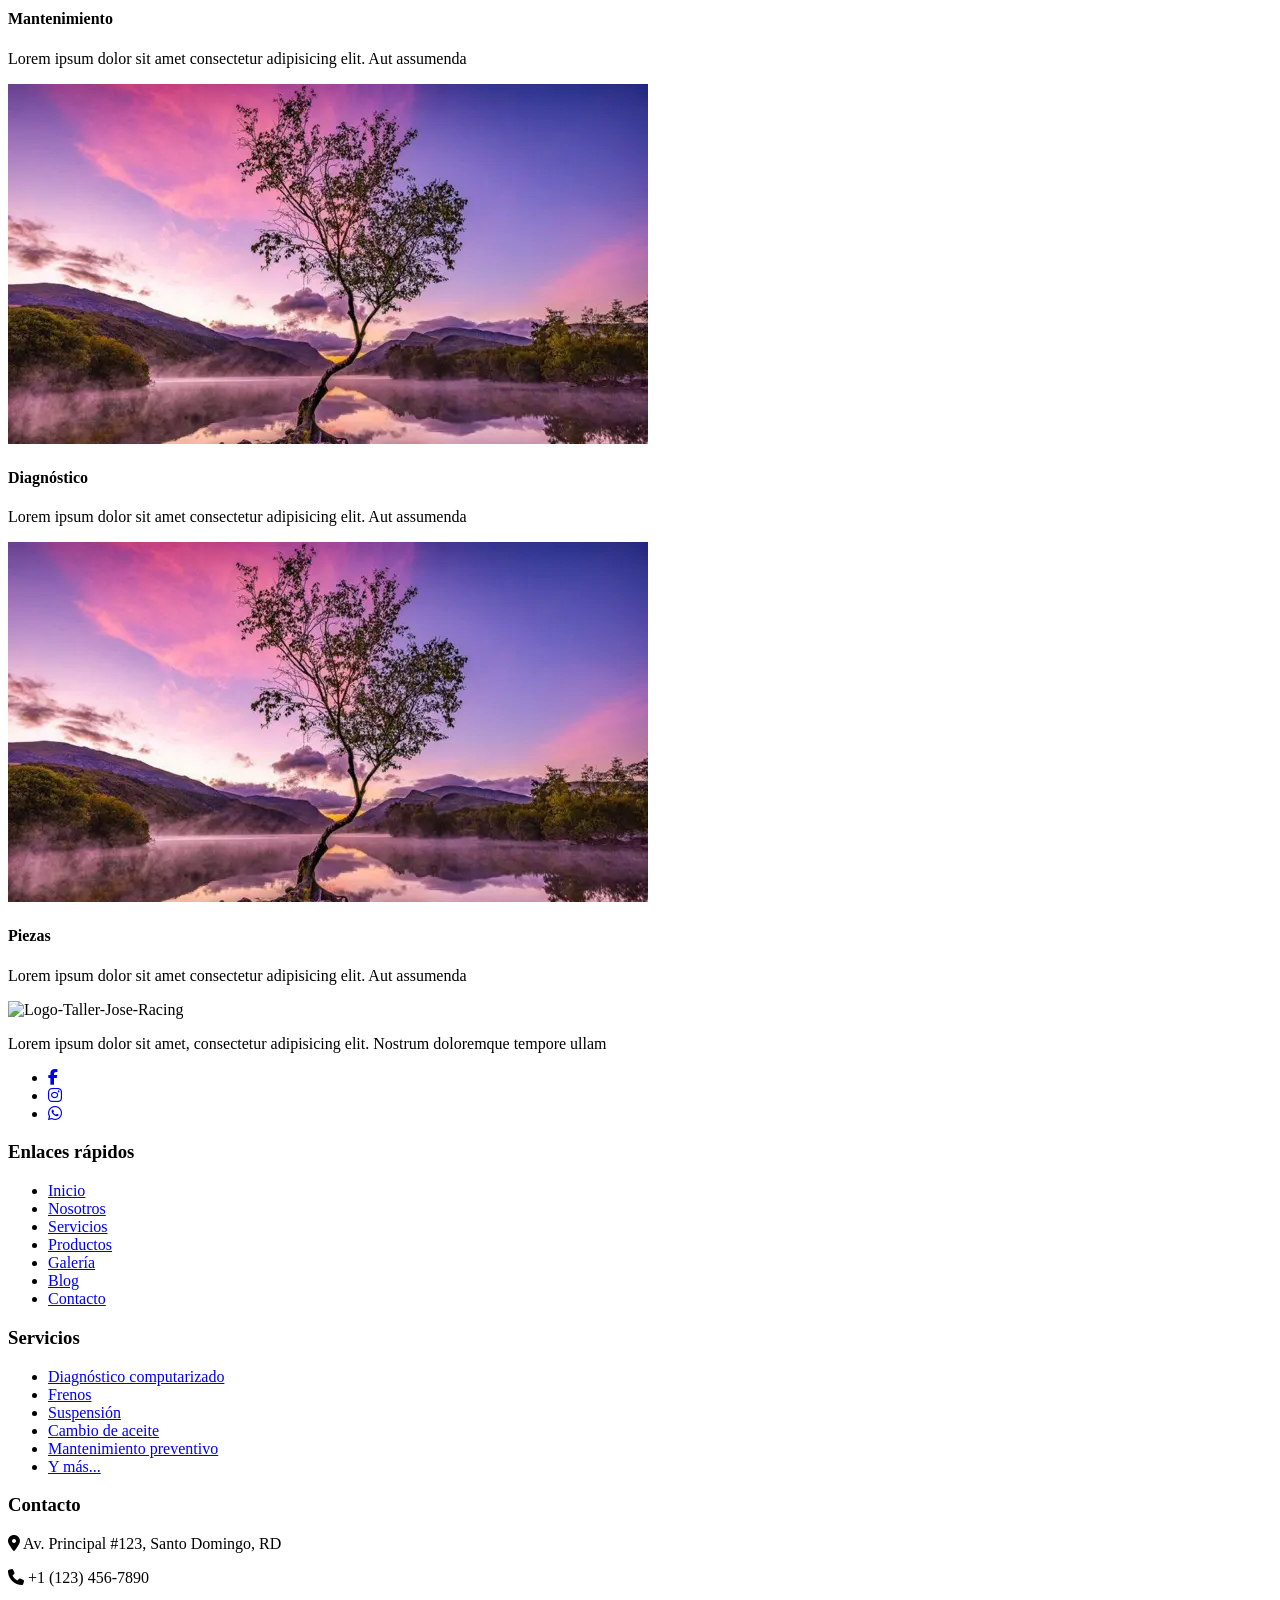
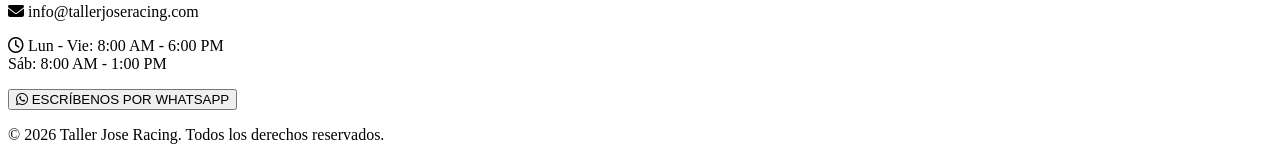
==== commit 74a897fa: "mejorando mas paginas y estilos" ====
--- a/index.html
+++ b/index.html
@@ -4,7 +4,7 @@
     <meta charset="UTF-8">
     <meta name="viewport" content="width=device-width, initial-scale=1.0">
     <title>Taller Jose Racing</title>
-    <link rel="stylesheet" href="css/styles.css">
+    <link rel="stylesheet" href="/frontend/css/styles.css">
     <link rel="stylesheet" href="https://cdnjs.cloudflare.com/ajax/libs/font-awesome/6.5.1/css/all.min.css">
     <link href='https://unpkg.com/boxicons@2.1.4/css/boxicons.min.css' rel='stylesheet'>
 
@@ -74,12 +74,6 @@
                         </div>
                     </div>
                 </div>
-                <button class="prev">
-                    <i class='bx bx-chevron-left'></i>
-                </button>
-                <button class="next">
-                    <i class='bx bx-chevron-right'></i>
-                </button>
             </div>
         </section>
 
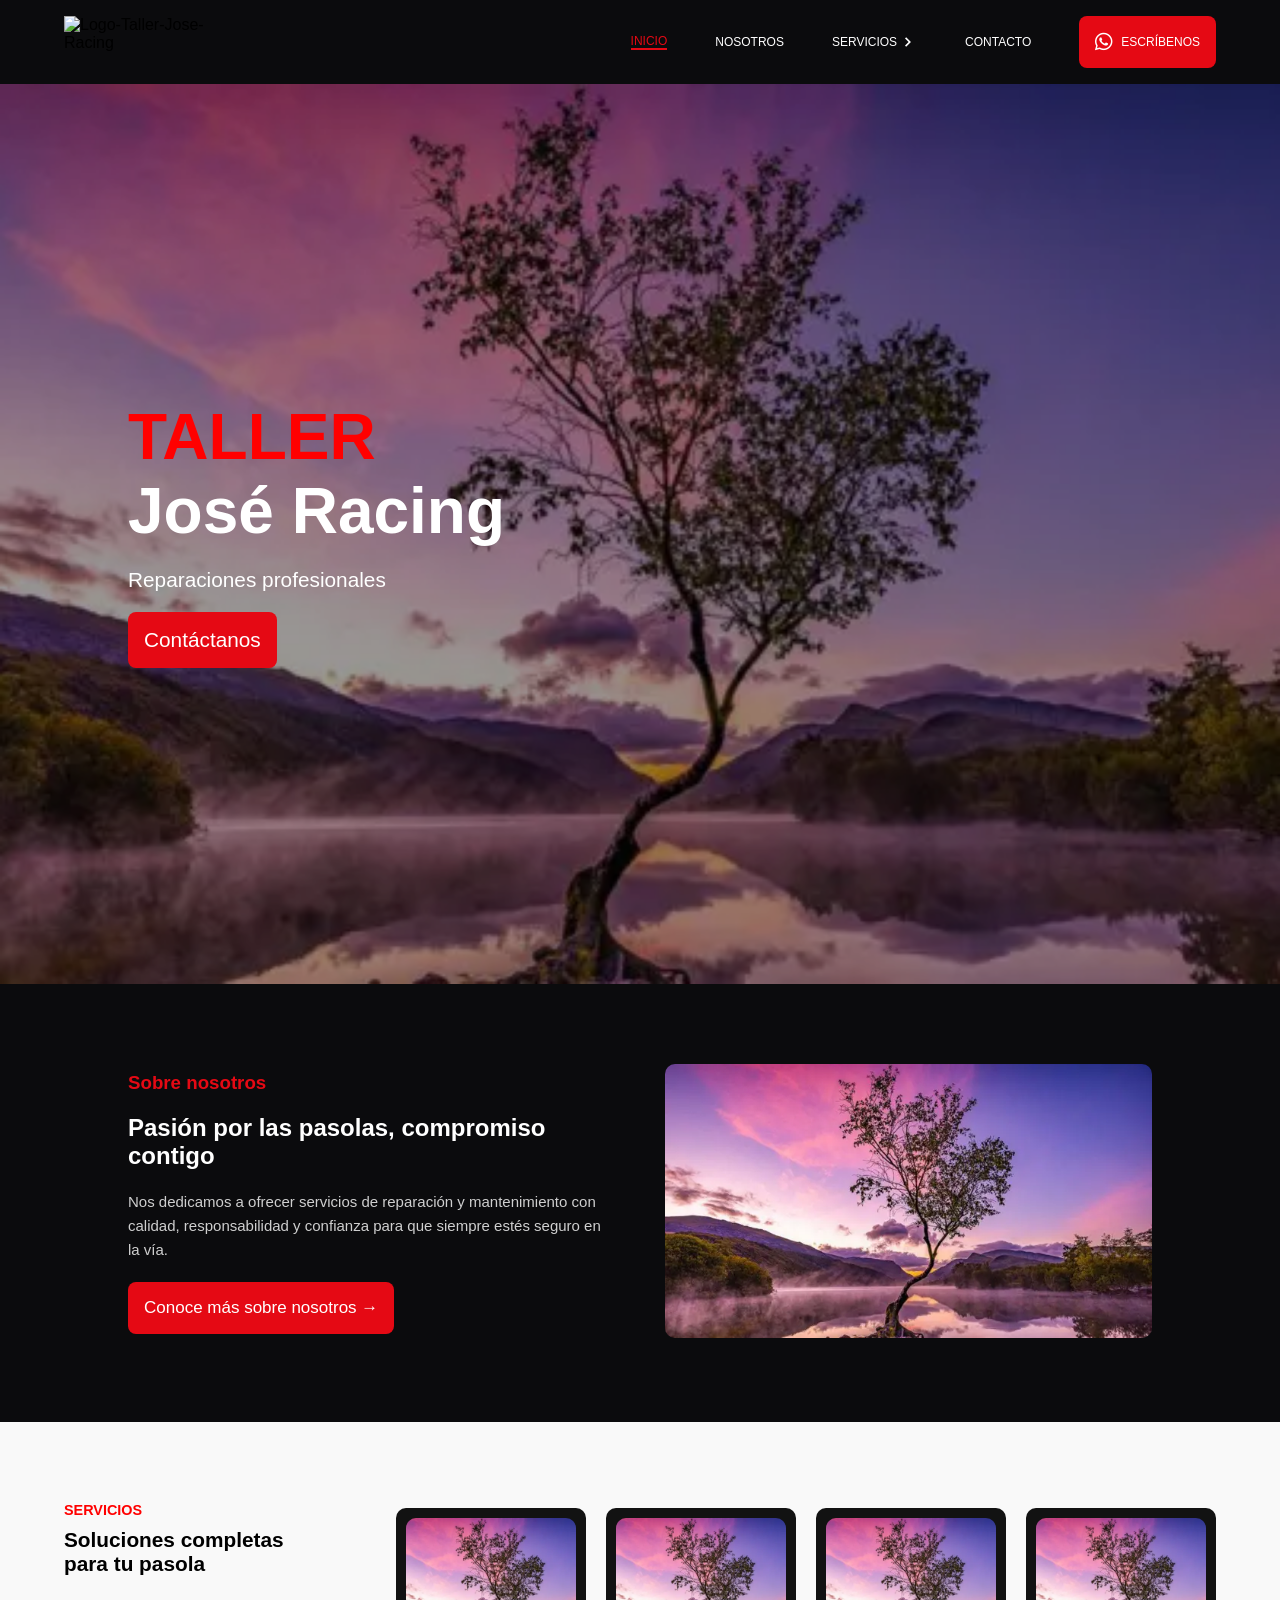
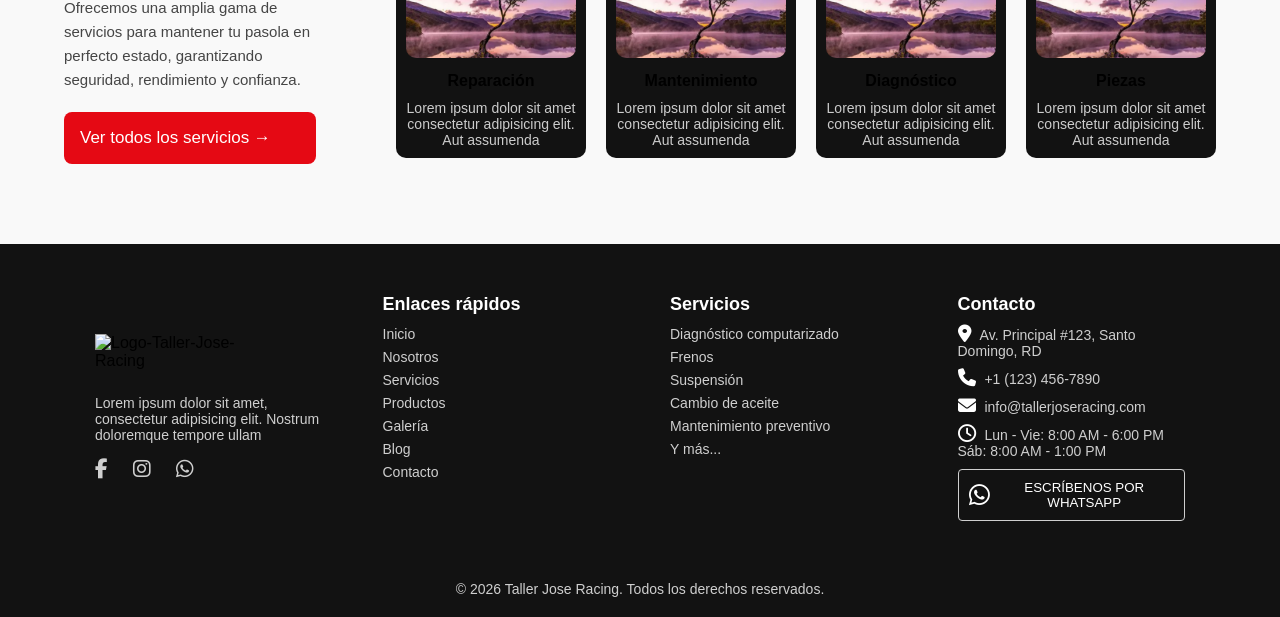
==== commit a9e414f3: "Merge branch 'main' of https://github.com/Rusbel-creator/proyecto-final" ====
--- a/index.html
+++ b/index.html
@@ -4,7 +4,7 @@
     <meta charset="UTF-8">
     <meta name="viewport" content="width=device-width, initial-scale=1.0">
     <title>Taller Jose Racing</title>
-    <link rel="stylesheet" href="/frontend/css/styles.css">
+    <link rel="stylesheet" href="css/styles.css">
     <link rel="stylesheet" href="https://cdnjs.cloudflare.com/ajax/libs/font-awesome/6.5.1/css/all.min.css">
     <link href='https://unpkg.com/boxicons@2.1.4/css/boxicons.min.css' rel='stylesheet'>
 
--- a/css/styles.css
+++ b/css/styles.css
@@ -0,0 +1,871 @@
+@import url('https://fonts.googleapis.com/css2?family=Inter:ital,opsz,wght@0,14..32,100..900;1,14..32,100..900&display=swap');
+
+* {
+    box-sizing: border-box;
+    margin: 0;
+    padding: 0;
+}
+
+body {
+    font-family: 'Inter', sans-serif;
+}
+
+header {
+    background-color: #0B0B0D;
+    display: flex;
+    justify-content: space-between;
+    padding: 1rem 4rem;
+    height: 100%;
+    margin: 0 auto;
+    z-index: 1000;
+}
+
+header img {
+    width: 15%;
+}
+
+.menu .menu__links {
+    list-style: none;
+    display: flex;
+    height: 100%;
+    gap: 3rem;
+    align-items: center;
+    flex: 1;
+    margin: 0;
+    padding: 0;
+    transition: transform .5s ease;
+}
+
+.menu .menu__links .menu__item {
+    position: relative;
+    height: 100%;
+    --clip: polygon(0 0, 100% 0, 100% 0, 0 0);
+    --transform: rotate(-90deg);
+}
+
+.menu .menu__links .menu__item:hover {
+    --clip: polygon(0 0, 100% 0, 100% 100%, 0% 100%);
+    --transform: rotate(0deg);
+}
+
+.menu .menu__links .menu__item .menu__nesting {
+    list-style: none;
+    clip-path: var(--clip);
+    transition: clip-path .3s ease;
+    position: absolute;
+    right: 0;
+    bottom: 0;
+    width: max-content;
+    transform: translateY(100%);
+    background-color: #171720;
+    z-index: 1000;
+}
+
+.menu .menu__links .menu__item .menu__nesting .menu__link--inside {
+    padding: 30px 100px 30px 20px;
+    z-index: 1000;
+}
+
+.menu .menu__links .menu__item .menu__nesting .menu__link--inside:hover {
+    background-color: #28283b;
+}
+
+.menu .menu__links .menu__item .menu__arrow {
+    font-size: 20px;
+    transform: var(--transform);
+    transition: transform .3s ease;
+    display: block;
+}
+
+.menu .menu__links .menu__item {
+    display: flex;
+    align-items: center;
+    height: 100%;
+}
+
+.menu .menu__links .menu__item .menu__link {
+    color: #fff;
+    text-decoration: none;
+    padding: 0;
+    margin: 0;
+    font-size: 12px;
+    display: flex;
+    align-items: center;
+}
+
+.menu .menu__links .menu__item .menu__link--hover {
+    color: #E50914;
+    border-bottom: 2px solid #E50914;
+}
+
+.menu .menu__links button {
+    background-color:#E50914;
+    border: none;
+    font-size: 12px;
+    border-radius: 8px;
+    display: flex;
+    align-items: center;
+    color: #fff;
+    padding: 1rem;
+}
+
+.menu .menu__links button i {
+    font-size: 20px;
+    margin-right: 0.5rem;
+}
+
+.slider {
+    position: relative;
+    width: 100%;
+    height: 100vh;
+    overflow: hidden;
+}
+
+.slides {
+    display: flex;
+    height: 100%;
+    transition: transform 0.5s ease;
+}
+
+.slide {
+    min-width: 100%;
+    height: 100%;
+    position: relative;
+}
+
+.slide img {
+    width: 100%;
+    height: 100%;
+    object-fit: cover;
+    filter: brightness(0.6);
+}
+
+.contenido {
+    position: absolute;
+    top: 50%;
+    left: 10%;
+    display: flex;
+    flex-direction: column;
+    gap: 20px;
+    transform: translateY(-50%);
+    color: white;
+}
+
+.contenido h1, .contenido h2 {
+    font-size: 3rem;
+}
+
+.contenido p, .contenido button {
+    font-size: 1.3rem;
+}
+
+.contenido button {
+    width: max-content;
+    background-color: #E50914;
+    border: none;
+    border-radius: 8px;
+    padding: 1rem;
+    color: white;
+    cursor: pointer;
+}
+
+.taller {
+    color: red;
+    font-size: 4rem;
+    font-weight: bold;
+    display: block;
+}
+
+.nombre {
+    font-size: 4rem;
+    color: white;
+}
+
+.nosotros {
+    display: flex;
+    align-items: center;
+    justify-content: space-between;
+    gap: 50px;
+    padding: 80px 10%;
+    background: #0B0B0D;
+    color: white;
+}
+
+.nosotros p {
+    color: #CFCFCF;
+    line-height: 1.6;
+    font-size: 15px;
+}
+
+.texto {
+    flex: 1;
+    display: flex;
+    flex-direction: column;
+    gap: 20px;
+}
+
+.texto button {
+    width: max-content;
+}
+
+.imagen {
+    flex: 1;
+}
+
+.imagen img {
+    width: 100%;
+    border-radius: 10px;
+    object-fit: cover;
+}
+
+.nosotros1 {
+color: #E50914;
+    }
+
+.nosotros button {
+    background-color:#E50914;
+    border: none;
+    font-size: 17px;
+    border-radius: 8px;
+    display: flex;
+    align-items: center;
+    color: #fff;
+    padding: 1rem;
+}
+
+.servicios {
+    display: flex;
+    justify-content: space-between;
+    align-items: center;
+    gap: 80px;
+    padding: 80px 5%;
+    background:  #f9f9f9;
+    color: #000;
+}
+
+.servicios h2 {
+    font-size: 1.3rem;
+    color: #000;
+    text-wrap: pretty;
+}
+
+.servicios-texto {
+    flex: 1;
+}
+
+.btn-servicios {
+    background-color:#E50914;
+    border: none;
+    font-size: 17px;
+    border-radius: 8px;
+    display: flex;
+    align-items: center;
+    color: #fff;
+    padding: 1rem;
+}
+
+.servicios-sub {
+    color: red;
+    text-transform: uppercase;
+    font-size: 0.9rem;
+    margin-bottom: 10px;
+}
+
+.servicios-titulo {
+    font-size: 2.5rem;
+    margin-bottom: 20px;
+}
+
+.servicios-desc {
+    color: #454545;
+    margin-bottom: 20px;
+    line-height: 1.6;
+    font-size: 15px;
+    max-width: 400px;
+}
+
+.servicios-cards {
+    display: grid;
+    grid-template-columns: repeat(4, 190px);
+    gap: 20px;
+}
+
+.card p {
+    color: #454545;
+    margin-top: 10px;
+    font-size: 14px;
+}
+
+.card img {
+    width: 100%;
+    height: 200px;
+    border-radius: 10px;
+    object-fit: cover;
+}
+
+/* About Styles */
+.about-slide {
+    position: relative;
+    width: 100%;
+    height: 100vh;
+    overflow: hidden;
+}
+
+.about-slide img {
+    width: 100%;
+    height: 80%;
+    object-fit: cover;
+    filter: brightness(0.6);
+}
+
+.about-slide h1 {
+    font-size: 18px;
+    color: red;
+    padding: 0;
+    margin: 0;
+}
+
+.about-slide h2 {
+    font-size: 2.6rem;
+    color: white;
+    padding: 0;
+    margin: 0;
+}
+
+.about-slide span {
+    color: red;
+}
+
+.decoration-line {
+    width: 60px;
+    height: 2px;
+    background-color: red;
+    margin-top: 10px;
+}
+
+.about-slide p {
+    color: #CFCFCF;
+    line-height: 1.6;
+    font-size: 15px;
+    margin-top: 20px;
+}
+
+.about-slide button {
+    width: max-content;
+    border: 2px solid #E50914;
+    background-color: transparent;
+    border-radius: 8px;
+    padding: 1rem;
+    color: white;
+    cursor: pointer;
+}
+
+.about-slide .contenido-about {
+    position: absolute;
+    width: 30%;
+    top: 35%;
+    left: 10%;
+    display: flex;
+    flex-direction: column;
+    gap: 10px;
+    transform: translateY(-50%);
+}
+
+.promotion {
+    width: max-content;
+    background-color: #0B0B0D;
+    padding: 1rem 2rem;
+    border-radius: 4px;
+    color: white;
+}
+
+.promotion {
+    position: absolute;
+    top:70%;
+    left: 10%;
+}
+
+.promotion-container {
+    display: flex;
+    justify-content: center;
+    align-items: center;
+    gap: 20px;
+}
+
+.promotion-item {
+    display: flex;
+    padding: 0;
+    gap: 12px;
+    margin: 0;
+    align-items: center;
+}
+
+.promotion-item p {
+    color: #CFCFCF;
+    font-size: 15px;
+    padding: 0;
+    margin: 0;
+}
+
+.promotion .promotion-container .promotion-item i {
+    display: flex;
+    align-items: center;
+    font-size: 40px;
+    color: red;
+    padding: 0;
+    margin: 0;
+    grid-column: 1;
+    grid-row: 1 / 3;
+}
+
+.promotion-item p:first-child {
+    font-size: 24px;
+    color: #fff;
+}
+
+.information {
+    display: flex;
+}
+
+.information .datas {
+    display: flex;
+    flex-direction: column;
+    gap: 15px;
+}
+
+.information .datas h2 {
+    font-size: 15px;
+    color: red;
+}
+
+.information .datas h3 {
+    font-size: 2.6rem;
+}
+
+.information .datas span {
+    color: red;
+}
+
+.information .datas p {
+    color: #2A2A2A;
+    font-size: 14px;
+}
+
+.information .info-images {
+    display: grid;
+    grid-template-columns: repeat(2, 1fr);
+    gap: 15px;
+}
+
+.information .info-images img {
+    width: 100%;
+    height: 200px;
+    border-radius: 4px;
+}
+
+.information .info-images img:first-child {
+    grid-column: auto / span 2;
+}
+
+/* Contact Styles */
+
+/* .Contact-main {
+    background-color: #0B0B0D;
+} */
+
+.contact-hero img {
+    width: 48%;
+    height: 100%;
+    object-fit: cover;
+    border-radius: 10px;
+}
+
+.Contact-hero, .contact-slide {
+    width: 48%;
+    height: 100%;
+}
+
+.Contact-hero h1 {
+    font-size: 1.5rem;
+    color: #E50914;
+}
+
+.Contact-hero p {
+    color: #CFCFCF;
+    line-height: 1.6;
+    font-size: 15px;
+    margin-top: 20px;
+}
+
+.info {
+    display: flex;
+}
+
+.info h2 {
+    font-size: 20px;
+}
+
+.contacto-items {
+  display: flex;
+  flex-direction: column;
+  gap: 2px;
+  margin: 20px 0;
+}
+
+.item {
+display: flex;
+  padding: 30px 5%;
+  align-items: flex-start;
+  border-radius: 10px;
+}
+
+.item span {
+  font-size: 1.5rem;
+}
+
+.item h4 {
+  margin: 0;
+}
+
+.item p {
+  color: #CFCFCF;
+  font-size: 0.9rem;
+}
+
+.mapa img {
+  width: 350px;
+  height: 300px;
+  object-fit: cover;
+  border-radius: 8px;
+  border: 1px solid #2A2A2A;
+}
+.Contact-section-complete {
+    display: flex;
+    justify-content: space-between;
+}
+
+
+
+/*formulario*/
+
+.formulario {
+  width: 50%;
+  background: #121212;
+  margin-top: 10px;
+  margin-right: 10px;
+  padding: 30px;
+  border-radius: 4px;
+  border: 1px solid #2A2A2A;
+}
+
+.fila {
+  display: grid;
+  grid-template-columns: 1fr 1fr;
+  gap: 15px;
+  margin-bottom: 15px;
+}
+
+input, select, textarea {
+  width: 100%;
+  padding: 12px;
+  border: none;
+  border-radius: 6px;
+  background: #1F1F1F;
+  color: white;
+  font-size: 0.9rem;
+}
+
+textarea {
+  height: 100px;
+  resize: none;
+  margin-bottom: 15px;
+}
+
+textarea::placeholder {
+  font-family: "Inter", sans-serif;
+}
+
+button {
+  width: 100%;
+  padding: 12px;
+  background: red;
+  color: white;
+  border: none;
+  border-radius: 6px;
+  cursor: pointer;
+  transition: 0.3s;
+}
+
+/*Productos*/
+
+.container{
+  display:flex;
+  gap:30px;
+  padding:40px 10%;
+}
+
+
+.sidebar{
+  width:220px;
+}
+
+.sidebar h3{
+  margin-bottom:15px;
+}
+
+.sidebar ul{
+  list-style:none;
+}
+
+.sidebar li{
+  padding:10px;
+  border-bottom:1px solid #2A2A2A;
+  cursor:pointer;
+  color:#ccc;
+}
+
+.sidebar li:hover{
+  color:red;
+}
+
+
+.content{
+  flex:1;
+}
+
+
+.promo{
+  background:#121212;
+  padding:20px;
+  border-radius:10px;
+  margin-bottom:20px;
+  display:flex;
+  flex-direction:column;
+  gap: 15px;
+}
+
+.promo h2{
+  color:red;
+}
+
+.promo button{
+  background:red;
+  color:white;
+  border:none;
+  padding:8px 15px;
+  cursor:pointer;
+width: max-content;
+}
+
+.promo p{
+color:beige
+}
+
+
+.grid{
+  display:grid;
+  grid-template-columns: repeat(4, 1fr);
+  gap:20px;
+}
+
+.card{
+  background:#121212;
+  border-radius:10px;
+  padding:10px;
+  text-align:center;
+}
+
+.card img{
+  width:100%;
+  height:140px;
+  object-fit:cover;
+}
+
+.card h4{
+  margin:10px 0;
+}
+
+.card p{
+  color:#ccc;
+}
+
+.card button{
+  background:red;
+  color:white;
+  border:none;
+  padding:8px;
+  width:100%;
+  cursor:pointer;
+}
+
+
+.buscador{
+  width: 250px;
+  padding: 8px 12px;
+  background: #121212;
+  border: 1px solid #2A2A2A;
+  border-radius: 6px;
+  color: white;
+  font-size: 0.85rem;
+  outline: none;
+}
+
+
+
+/* Footer Styles */
+
+footer {
+    background-color: #121212;
+    padding: 10px 75px 0 75px;
+}
+
+.footer {
+    display: grid;
+    grid-template-columns: repeat(4, 1fr);
+    justify-content: center;
+    gap: 20px;
+}
+
+.footer .footer__description {
+    display: flex;
+    flex-direction: column;
+    justify-content: center;
+    gap: 15px;
+    padding: 40px 20px;
+}
+
+.footer .footer__description img {
+    width: 75%;
+}
+
+.footer .footer__description p {
+    color: #CFCFCF;
+    margin-top: 10px;
+    font-size: 14px;
+}
+
+.footer .footer__description .redes-sociales ul {
+    display: flex;
+    flex-direction: row;
+    gap: 25px;
+}
+
+.footer .footer__description .redes-sociales ul li {
+    list-style: none;
+    font-size: 20px;
+    height: 100%;
+    padding: 0;
+    margin: 0;
+
+    gap: 10px;
+}
+
+.footer .footer__description .redes-sociales ul li a {
+    color: #CFCFCF;
+    text-decoration: none;
+}
+
+.footer .quick__links {
+    display: flex;
+    flex-direction: column;
+    gap: 10px;
+    padding: 40px 20px;
+}
+
+.footer .quick__links h3 {
+    color: #fff;
+    font-size: 18px;
+}
+
+
+.footer .quick__links ul {
+    display: flex;
+    flex-direction: column;
+    gap: 5px;
+}
+
+.footer .quick__links ul li {
+    list-style: none;
+}
+
+.footer .quick__links ul li a {
+    color: #CFCFCF;
+    text-decoration: none;
+    font-size: 14px;
+}
+
+.footer .footer__services {
+    display: flex;
+    flex-direction: column;
+    gap: 10px;
+    padding: 40px 20px;
+}
+
+.footer .footer__services h3 {
+    color: #fff;
+    font-size: 18px;
+}
+
+.footer .footer__services ul {
+    display: flex;
+    flex-direction: column;
+    gap: 5px;
+}
+
+.footer .footer__services ul li {
+    list-style: none;
+}
+
+.footer .footer__services ul li a {
+    color: #CFCFCF;
+    text-decoration: none;
+    font-size: 14px;
+}
+
+.footer .footer__contact {
+    display: flex;
+    flex-direction: column;
+    gap: 10px;
+    padding: 40px 20px;
+}
+
+.footer .footer__contact h3 {
+    color: #fff;
+    font-size: 18px;
+}
+
+.footer .footer__contact p {
+    color: #CFCFCF;
+    font-size: 14px;
+}
+
+.footer .footer__contact p i {
+    margin-right: 5px;
+    color: #fff;
+    font-size: 18px;
+}
+
+.footer .footer__contact button {
+    border: 1px solid #CFCFCF;
+    background-color: transparent;
+    color: #fff;
+    border-radius: 4px;
+    display: flex;
+    justify-content: center;
+    align-items: center;
+    padding: 10px;
+}
+
+.footer .footer__contact button i {
+    margin-right: 5px;
+    font-size: 24px;
+}
+
+.footer .copyright {
+    text-align: center;
+    color: #CFCFCF;
+    text-align: center;
+    grid-column: 2 / 4;
+    padding-bottom: 20px;
+    font-size: 14px;
+}
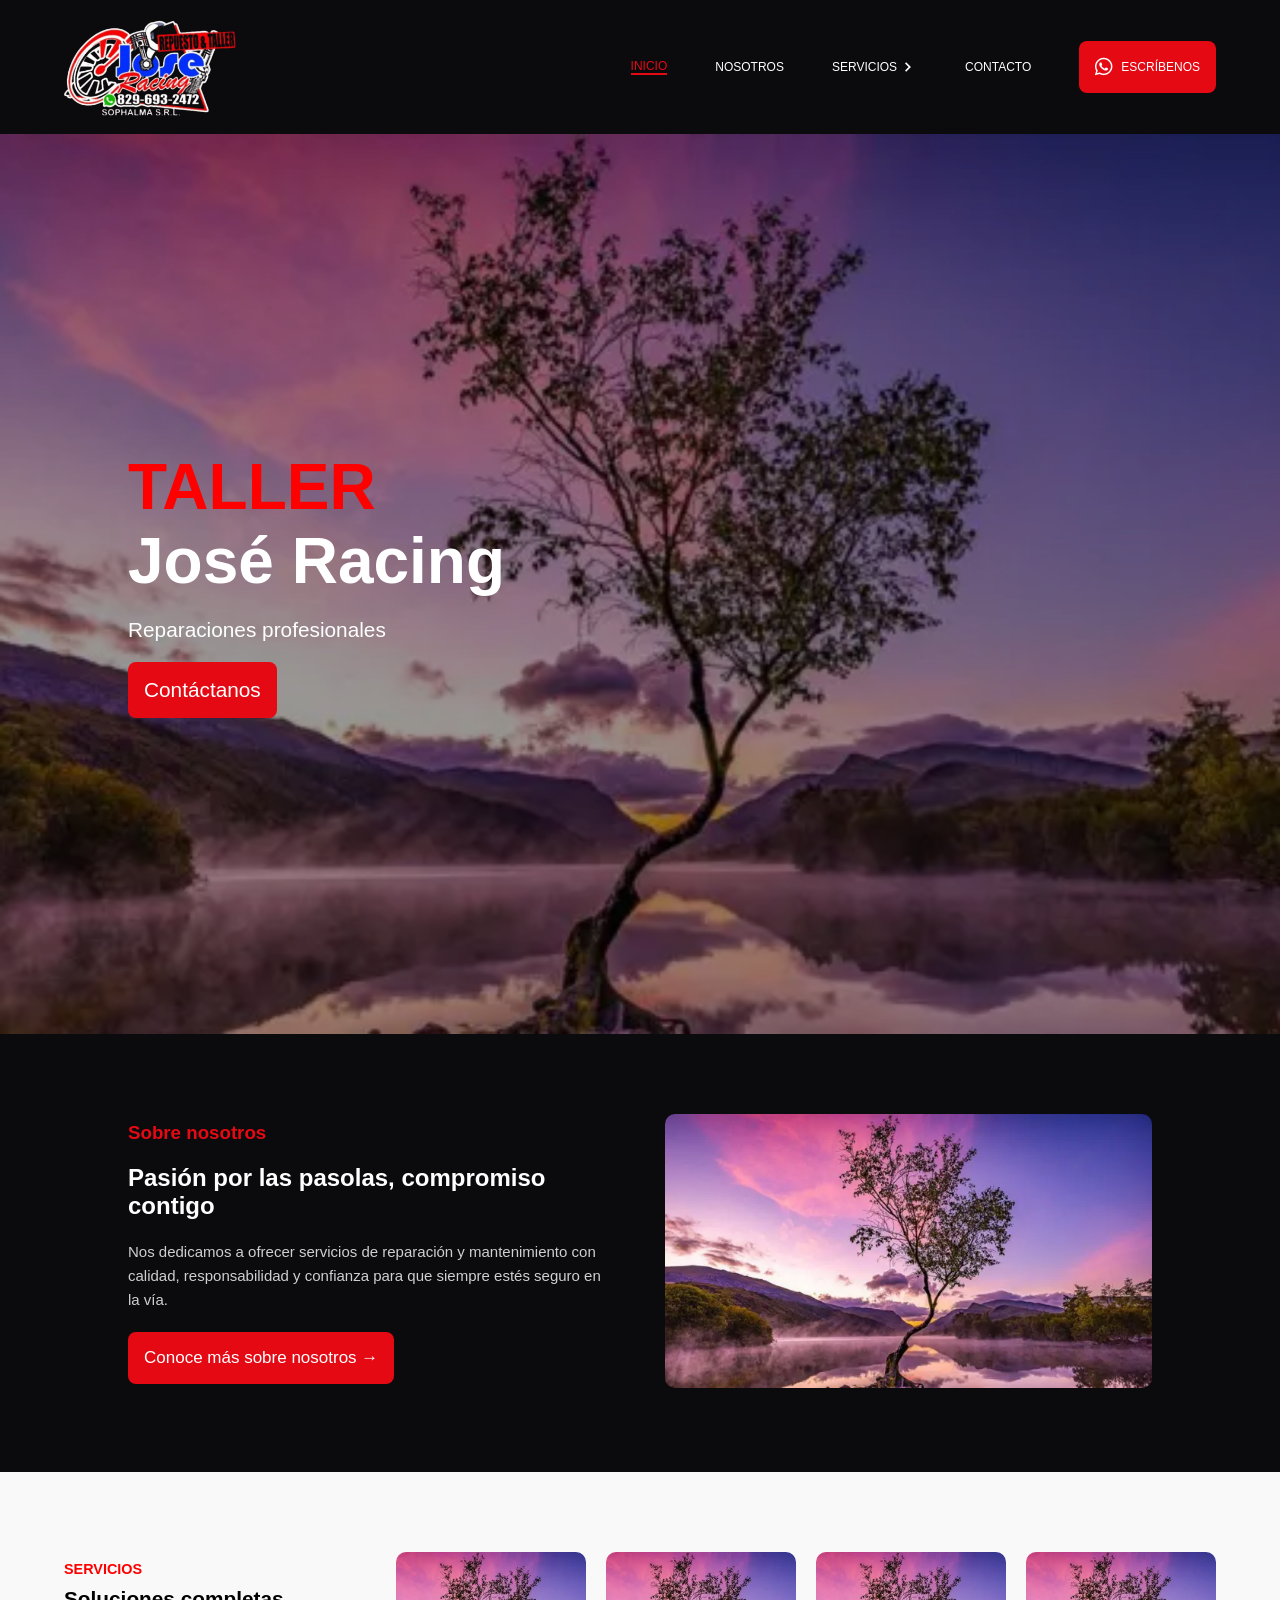
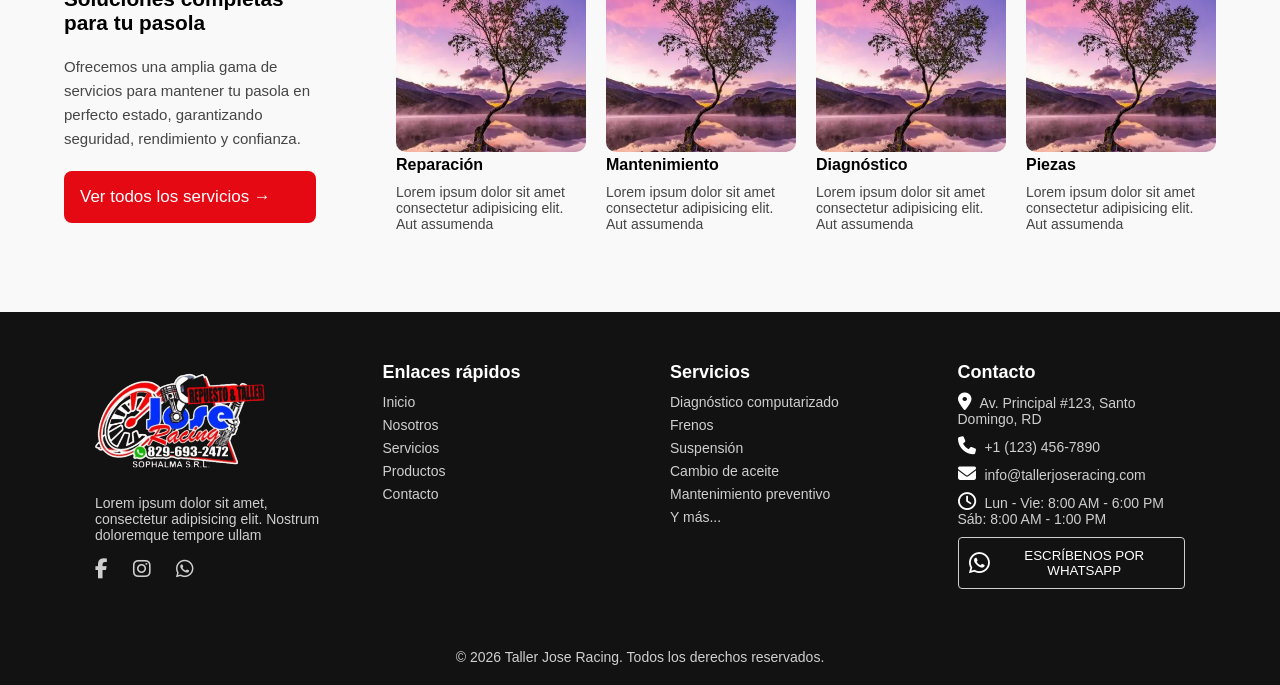
==== commit 7bdbca60: "eliminando algunas cosas y arreglando rutas" ====
--- a/index.html
+++ b/index.html
@@ -12,29 +12,29 @@
 <body>
 
     <header>
-        <img src="/frontend/assets/icons/logo.png" alt="Logo-Taller-Jose-Racing">
+        <img src="/assets/icons/logo.png" alt="Logo-Taller-Jose-Racing">
         <nav class="menu">
             <ul class="menu__links">
                 <li class="menu__item">
-                    <a href="/frontend/index.html" class="menu__link menu__link--hover">INICIO</a>
+                    <a href="index.html" class="menu__link menu__link--hover">INICIO</a>
                 </li>
                 <li class="menu__item">
-                    <a href="/frontend/pages/about.html" class="menu__link">NOSOTROS</a>
+                    <a href="/pages/about.html" class="menu__link">NOSOTROS</a>
                 </li>
                 <li class="menu__item menu__item--show">
                     <p class="menu__link">SERVICIOS <i class='bx bx-chevron-down menu__arrow'></i></p>
 
                     <ul class="menu__nesting">
                         <li class="menu__inside">
-                            <a href="/frontend/pages/services.html" class="menu__link menu__link--inside">SERVICIOS</a>
+                            <a href="/pages/services.html" class="menu__link menu__link--inside">SERVICIOS</a>
                         </li>
                         <li class="menu__inside">
-                            <a href="/frontend/pages/productos.html" class="menu__link menu__link--inside">PRODUCTOS</a>
+                            <a href="/pages/productos.html" class="menu__link menu__link--inside">PRODUCTOS</a>
                         </li>
                     </ul>
                 </li>
                 <li class="menu__item">
-                    <a href="/frontend/pages/contact.html" class="menu__link">CONTACTO</a>
+                    <a href="/pages/contact.html" class="menu__link">CONTACTO</a>
                 </li>
                 <button class="menu__button">
                     <i class="fa-brands fa-whatsapp"></i> ESCRÍBENOS
@@ -47,7 +47,7 @@
             <div class="slider">
                 <div class="slides">
                     <div class="slide">
-                        <img src=" assets/images/48fd9010-c1c1-11ee-9519-97453607d43e.jpg.webp" alt="Imagen-1">
+                        <img src="/assets/images/48fd9010-c1c1-11ee-9519-97453607d43e.jpg.webp" alt="Imagen-1">
                         <div class="contenido">
                             <h1>
                                 <span class="taller">TALLER</span>
@@ -58,7 +58,7 @@
                         </div>
                     </div>
                     <div class="slide">
-                        <img src="assets/images/48fd9010-c1c1-11ee-9519-97453607d43e.jpg.webp" alt="Imagen-2">
+                        <img src="/assets/images/48fd9010-c1c1-11ee-9519-97453607d43e.jpg.webp" alt="Imagen-2">
                         <div class="contenido">
                             <h2>Servicio rápido</h2>
                             <p>Calidad garantizada</p>
@@ -66,7 +66,7 @@
                         </div>
                     </div>
                     <div class="slide">
-                        <img src="assets/images/48fd9010-c1c1-11ee-9519-97453607d43e.jpg.webp" alt="Imagen-3">
+                        <img src="/assets/images/48fd9010-c1c1-11ee-9519-97453607d43e.jpg.webp" alt="Imagen-3">
                         <div class="contenido">
                             <h2>Equipo experto</h2>
                             <p>Confianza total</p>
@@ -85,7 +85,7 @@
                 <button class="btn-nosotros">Conoce más sobre nosotros →</button>
             </div>
             <div class="imagen">
-                <img src="assets/images/48fd9010-c1c1-11ee-9519-97453607d43e.jpg.webp" alt="Imagen-nosotros-promocional" >
+                <img src="/assets/images/48fd9010-c1c1-11ee-9519-97453607d43e.jpg.webp" alt="Imagen-nosotros-promocional" >
             </div>
         </section>
 
@@ -97,23 +97,23 @@
                 <button class="btn-servicios">Ver todos los servicios →</button>
             </div>
             <div class="servicios-cards">
-                <div class="card">
-                    <img src="assets/images/48fd9010-c1c1-11ee-9519-97453607d43e.jpg.webp" alt="Imagen-1-promocional">
+                <div class="home-card">
+                    <img src="/assets/images/48fd9010-c1c1-11ee-9519-97453607d43e.jpg.webp" alt="Imagen-1-promocional">
                     <h4>Reparación</h4>
                     <p>Lorem ipsum dolor sit amet consectetur adipisicing elit. Aut assumenda</p>
                 </div>
-                <div class="card">
-                    <img src="assets/images/48fd9010-c1c1-11ee-9519-97453607d43e.jpg.webp" alt="Imagen-2-promocional">
+                <div class="home-card">
+                    <img src="/assets/images/48fd9010-c1c1-11ee-9519-97453607d43e.jpg.webp" alt="Imagen-2-promocional">
                     <h4>Mantenimiento</h4>
                     <p>Lorem ipsum dolor sit amet consectetur adipisicing elit. Aut assumenda</p>
                 </div>
-                <div class="card">
-                    <img src="assets/images/48fd9010-c1c1-11ee-9519-97453607d43e.jpg.webp" alt="Imagen-3-promocional">
+                <div class="home-card">
+                    <img src="/assets/images/48fd9010-c1c1-11ee-9519-97453607d43e.jpg.webp" alt="Imagen-3-promocional">
                     <h4>Diagnóstico</h4>
                     <p>Lorem ipsum dolor sit amet consectetur adipisicing elit. Aut assumenda</p>
                 </div>
-                <div class="card">
-                    <img src="assets/images/48fd9010-c1c1-11ee-9519-97453607d43e.jpg.webp" alt="Imagen-4-promocional">
+                <div class="home-card">
+                    <img src="/assets/images/48fd9010-c1c1-11ee-9519-97453607d43e.jpg.webp" alt="Imagen-4-promocional">
                     <h4>Piezas</h4>
                     <p>Lorem ipsum dolor sit amet consectetur adipisicing elit. Aut assumenda</p>
                 </div>
@@ -125,7 +125,7 @@
     <footer>
         <div class="footer">
             <div class="footer__description">
-                <img src="/frontend/assets/icons/logo.png" alt="Logo-Taller-Jose-Racing">
+                <img src="/assets/icons/logo.png" alt="Logo-Taller-Jose-Racing">
                 <p>Lorem ipsum dolor sit amet, consectetur adipisicing elit. Nostrum doloremque tempore ullam</p>
                 <div class="redes-sociales">
                     <ul>
@@ -152,25 +152,19 @@
                 <h3>Enlaces rápidos</h3>
                 <ul>
                     <li>
-                        <a href="/frontend/index.html">Inicio</a>
-                    </li>
-                    <li>
-                        <a href="/frontend/pages/about.html">Nosotros</a>
-                    </li>
-                    <li>
-                        <a href="/frontend/pages/services.html">Servicios</a>
-                    </li>
-                    <li>
-                        <a href="/frontend/pages/productos.html">Productos</a>
-                    </li>
-                    <li>
-                        <a href="/frontend/pages/gallery.html">Galería</a>
-                    </li>
-                    <li>
-                        <a href="/frontend/pages/blog.html">Blog</a>
-                    </li>
-                    <li>
-                        <a href="/frontend/pages/contact.html">Contacto</a>
+                        <a href="index.html">Inicio</a>
+                    </li>
+                    <li>
+                        <a href="/pages/about.html">Nosotros</a>
+                    </li>
+                    <li>
+                        <a href="/pages/services.html">Servicios</a>
+                    </li>
+                    <li>
+                        <a href="/pages/productos.html">Productos</a>
+                    </li>
+                    <li>
+                        <a href="/pages/contact.html">Contacto</a>
                     </li>
                 </ul>
             </div>
--- a/css/styles.css
+++ b/css/styles.css
@@ -290,13 +290,13 @@
     gap: 20px;
 }
 
-.card p {
+.home-card p {
     color: #454545;
     margin-top: 10px;
     font-size: 14px;
 }
 
-.card img {
+.home-card img {
     width: 100%;
     height: 200px;
     border-radius: 10px;
@@ -425,11 +425,16 @@
 
 .information {
     display: flex;
+    justify-content: center;
+    align-items: center;
+    padding: 10px 40px 50px 40px;
+    gap: 25px;
 }
 
 .information .datas {
     display: flex;
     flex-direction: column;
+    width: 40%;
     gap: 15px;
 }
 
@@ -455,16 +460,58 @@
     display: grid;
     grid-template-columns: repeat(2, 1fr);
     gap: 15px;
+     width: 50%;
 }
 
 .information .info-images img {
     width: 100%;
-    height: 200px;
+    height: 181px;
     border-radius: 4px;
 }
 
 .information .info-images img:first-child {
-    grid-column: auto / span 2;
+    grid-column-start: 1;
+    grid-row-start: 1;
+    grid-column-end: 3;
+    grid-row-end: 3;
+}
+
+.values {
+    background-color: #0B0B0D;
+    color: #fff;
+    border-radius: 4px;
+    padding: 20px;
+}
+
+.values h2 {
+    font-size: 15px;
+    color: #E50914;
+    text-transform: uppercase;
+    margin-bottom: 20px;
+}
+
+.values-container {
+    display: flex;
+    flex-direction: column;
+    gap: 25px;
+}
+
+.value-item {
+    display: flex;
+    justify-content: center;
+    align-items: center;
+    gap: 10px;
+}
+
+.value-item i {
+    font-size: 36px;
+    margin-right: 15px;
+    color: red;
+}
+
+.value-item p {
+    color: #CFCFCF;
+    font-size: 14px;
 }
 
 /* Contact Styles */
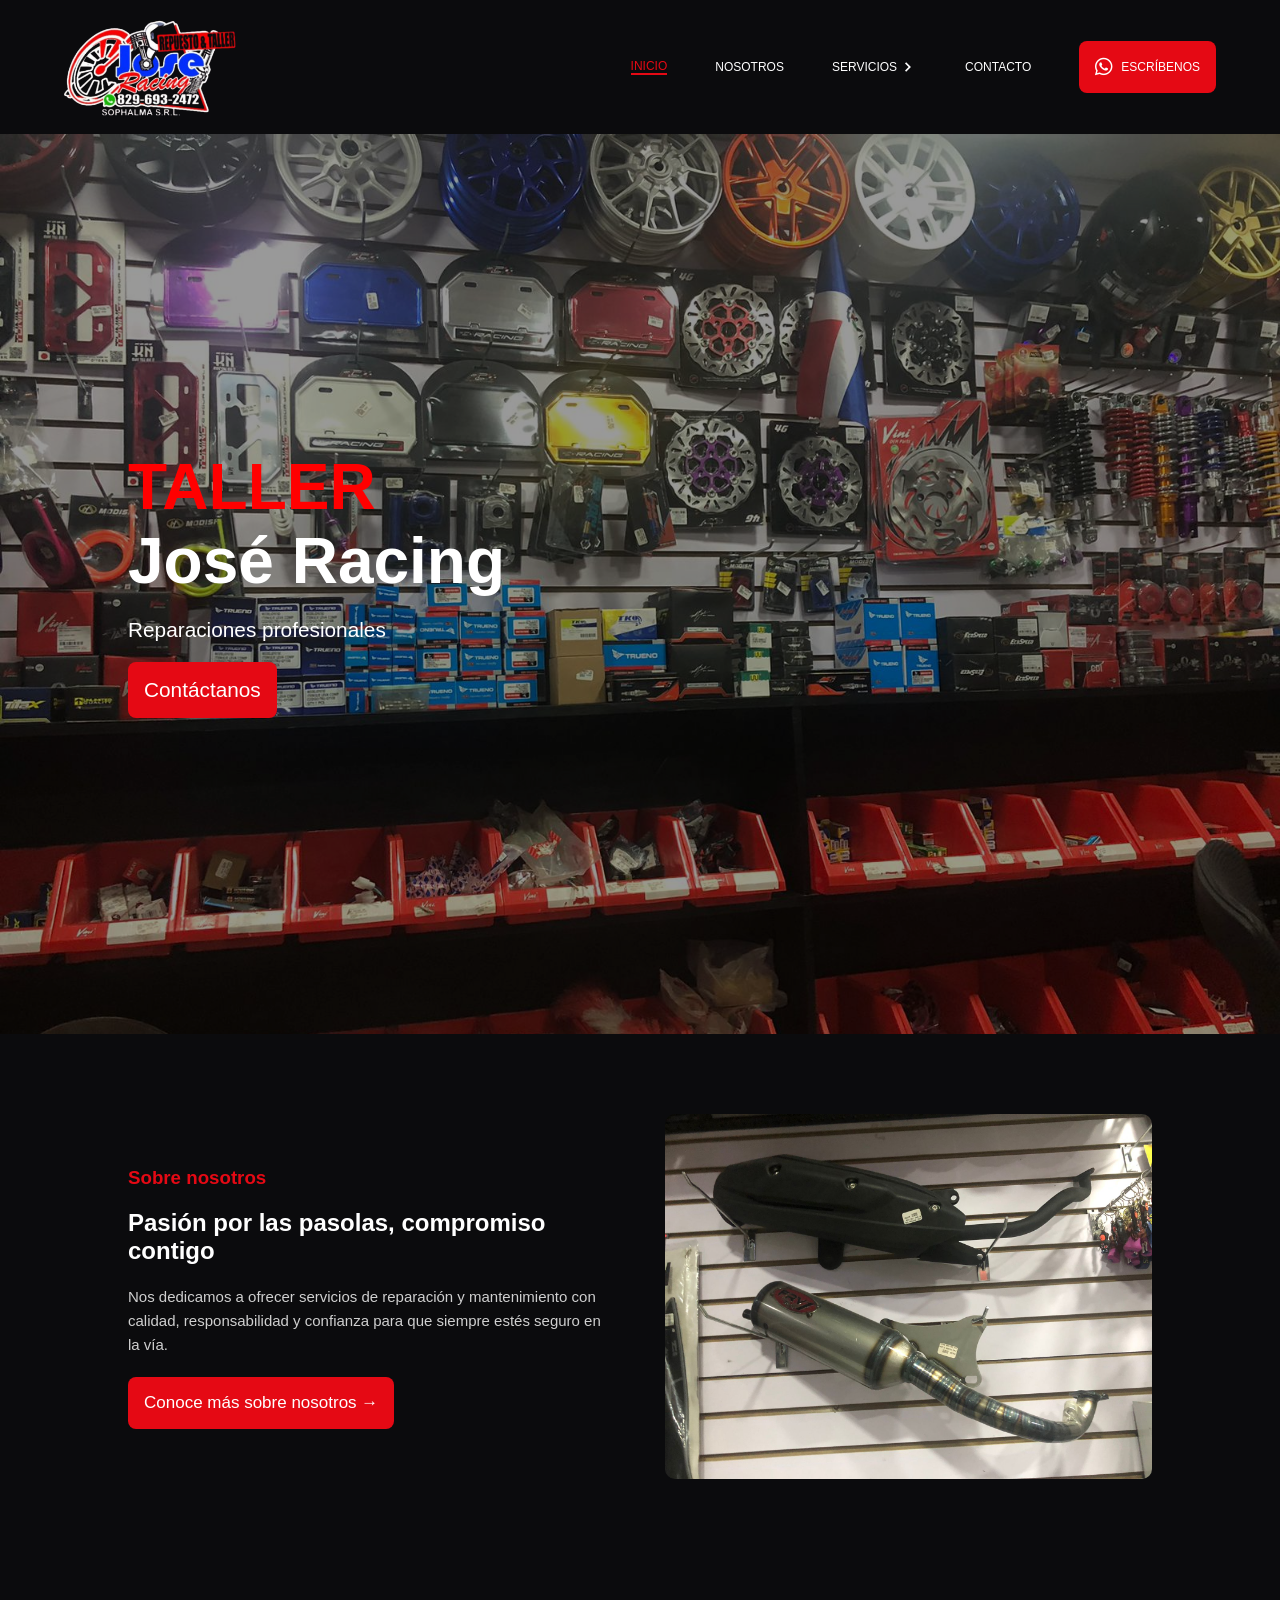
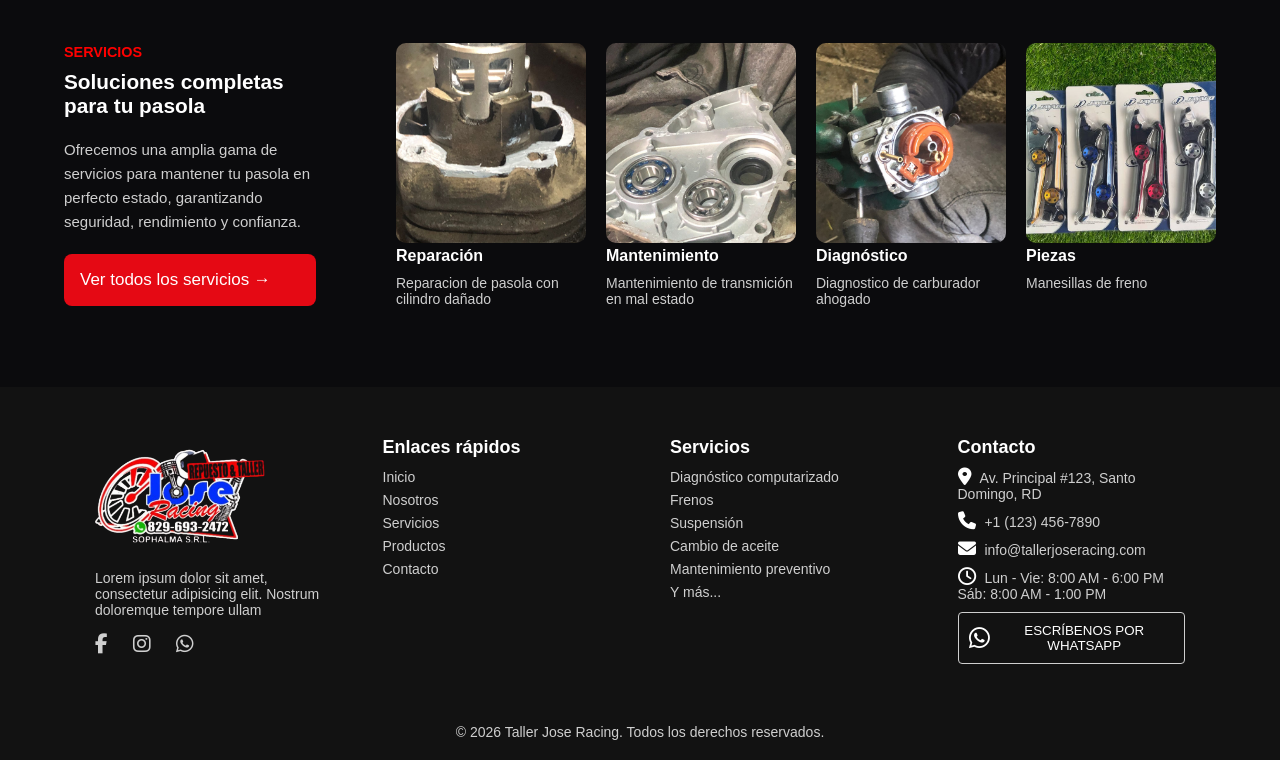
==== commit 9e44399e: "Proyecto casi completo, todo lo necesario agregado, falta responsive y funcionalidades" ====
--- a/index.html
+++ b/index.html
@@ -3,6 +3,7 @@
 <head>
     <meta charset="UTF-8">
     <meta name="viewport" content="width=device-width, initial-scale=1.0">
+    <link rel="icon" href="/assets/icons/logo.png" type="icon/png">
     <title>Taller Jose Racing</title>
     <link rel="stylesheet" href="css/styles.css">
     <link rel="stylesheet" href="https://cdnjs.cloudflare.com/ajax/libs/font-awesome/6.5.1/css/all.min.css">
@@ -13,6 +14,7 @@
 
     <header>
         <img src="/assets/icons/logo.png" alt="Logo-Taller-Jose-Racing">
+
         <nav class="menu">
             <ul class="menu__links">
                 <li class="menu__item">
@@ -41,13 +43,14 @@
                 </button>
             </ul>
         </nav>
+
     </header>
     <main>
         <section>
-            <div class="slider">
-                <div class="slides">
-                    <div class="slide">
-                        <img src="/assets/images/48fd9010-c1c1-11ee-9519-97453607d43e.jpg.webp" alt="Imagen-1">
+            <div class="slider-box">
+                <ul class="slider">
+                    <li class="slider-item">
+                        <img src="/assets/images/imagenes-de-carrusel/imagen (12).jpeg" alt="Imagen-1">
                         <div class="contenido">
                             <h1>
                                 <span class="taller">TALLER</span>
@@ -56,24 +59,32 @@
                             <p>Reparaciones profesionales</p>
                             <button>Contáctanos</button>
                         </div>
-                    </div>
-                    <div class="slide">
-                        <img src="/assets/images/48fd9010-c1c1-11ee-9519-97453607d43e.jpg.webp" alt="Imagen-2">
+                    </li>
+                    <li class="slider-item">
+                        <img src="/assets/images/imagenes-de-carrusel/imagen (10).jpeg" alt="Imagen-2">
                         <div class="contenido">
                             <h2>Servicio rápido</h2>
                             <p>Calidad garantizada</p>
                             <button>Ver más</button>
                         </div>
-                    </div>
-                    <div class="slide">
-                        <img src="/assets/images/48fd9010-c1c1-11ee-9519-97453607d43e.jpg.webp" alt="Imagen-3">
+                    </li>
+                    <li class="slider-item">
+                        <img src="/assets/images/imagenes-de-carrusel/imagen (5).jpeg" alt="Imagen-3">
                         <div class="contenido">
                             <h2>Equipo experto</h2>
                             <p>Confianza total</p>
                             <button>Agenda cita</button>
                         </div>
-                    </div>
-                </div>
+                    </li>
+                    <li class="slider-item">
+                        <img src="/assets/images/imagenes-de-carrusel/imagen (9).jpeg" alt="Imagen-3">
+                        <div class="contenido">
+                            <h2>Equipo rapido</h2>
+                            <p>Equipamiento de alta calidad</p>
+                            <button>Agenda cita</button>
+                        </div>
+                    </li>
+                </ul>
             </div>
         </section>
 
@@ -85,7 +96,7 @@
                 <button class="btn-nosotros">Conoce más sobre nosotros →</button>
             </div>
             <div class="imagen">
-                <img src="/assets/images/48fd9010-c1c1-11ee-9519-97453607d43e.jpg.webp" alt="Imagen-nosotros-promocional" >
+                <img src="/assets/images/imagenes-promocionales/imagen (2).jpeg" alt="Imagen-nosotros-promocional" >
             </div>
         </section>
 
@@ -98,24 +109,25 @@
             </div>
             <div class="servicios-cards">
                 <div class="home-card">
-                    <img src="/assets/images/48fd9010-c1c1-11ee-9519-97453607d43e.jpg.webp" alt="Imagen-1-promocional">
+                    <img src="/assets/images/imagen (34).jpeg" alt="Imagen-1-promocional">
                     <h4>Reparación</h4>
-                    <p>Lorem ipsum dolor sit amet consectetur adipisicing elit. Aut assumenda</p>
-                </div>
-                <div class="home-card">
-                    <img src="/assets/images/48fd9010-c1c1-11ee-9519-97453607d43e.jpg.webp" alt="Imagen-2-promocional">
+                    <p>Reparacion de pasola con cilindro dañado </p>
+                </div>
+                <div class="home-card">
+                    <img src="/assets/images/imagen (24).jpeg" alt="Imagen-2-promocional">
                     <h4>Mantenimiento</h4>
-                    <p>Lorem ipsum dolor sit amet consectetur adipisicing elit. Aut assumenda</p>
-                </div>
-                <div class="home-card">
-                    <img src="/assets/images/48fd9010-c1c1-11ee-9519-97453607d43e.jpg.webp" alt="Imagen-3-promocional">
+                    <p>Mantenimiento de transmición en mal estado</p>
+                </div>
+
+                <div class="home-card">
+                    <img src="/assets/images/imagen (31).jpeg" alt="Imagen-3-promocional">
                     <h4>Diagnóstico</h4>
-                    <p>Lorem ipsum dolor sit amet consectetur adipisicing elit. Aut assumenda</p>
-                </div>
-                <div class="home-card">
-                    <img src="/assets/images/48fd9010-c1c1-11ee-9519-97453607d43e.jpg.webp" alt="Imagen-4-promocional">
+                    <p>Diagnostico de carburador ahogado</p>
+                </div>
+                <div class="home-card">
+                    <img src="/assets/images/imagen (5).jpeg" alt="Imagen-4-promocional">
                     <h4>Piezas</h4>
-                    <p>Lorem ipsum dolor sit amet consectetur adipisicing elit. Aut assumenda</p>
+                    <p>Manesillas de freno </p>
                 </div>
             </div>
         </section>
@@ -207,5 +219,7 @@
             </div>
         </div>
     </footer>
+
+    <script src="/JS/main.js"></script>
 </body>
 </html>
--- a/css/styles.css
+++ b/css/styles.css
@@ -1,4 +1,6 @@
 @import url('https://fonts.googleapis.com/css2?family=Inter:ital,opsz,wght@0,14..32,100..900;1,14..32,100..900&display=swap');
+
+@import "responsive.css";
 
 * {
     box-sizing: border-box;
@@ -8,6 +10,7 @@
 
 body {
     font-family: 'Inter', sans-serif;
+    background-color: #0B0B0D;
 }
 
 header {
@@ -107,12 +110,61 @@
     align-items: center;
     color: #fff;
     padding: 1rem;
+    transition: all 100ms ease;
+}
+
+.menu .menu__links button:hover {
+    transform: scale(1.03);
+    background-color: #ff6262;
 }
 
 .menu .menu__links button i {
     font-size: 20px;
     margin-right: 0.5rem;
 }
+
+/* Slider */
+.slider-box {
+    width: 100%;
+    height: auto;
+    overflow: hidden;
+}
+
+.slider-box .slider {
+    display: flex;
+    padding: 0;
+    width: 400%;
+    animation: slide 20s infinite alternate ease-in-out;
+}
+
+.slider-item {
+    width: 100%;
+    list-style: none;
+    position: relative;
+}
+
+.slider-item img {
+    width: 100%;
+    filter: brightness(0.6);
+    object-fit: cover;
+    object-position: center;
+}
+
+@keyframes slide {
+    0% {margin-left: 0;}
+    20% {margin-left: 0;}
+
+    25% {margin-left: -100%;}
+    45% {margin-left: -100%;}
+
+    50% {margin-left: -200%;}
+    70% {margin-left: -200%;}
+
+    75% {margin-left: -300%;}
+    100% {margin-left: -300%;}
+}
+
+/* Slider */
 
 .slider {
     position: relative;
@@ -167,6 +219,12 @@
     padding: 1rem;
     color: white;
     cursor: pointer;
+    transition: all 100ms ease;
+}
+
+.contenido button:hover {
+    transform: scale(1.03);
+    background-color: #ff6262;
 }
 
 .taller {
@@ -187,7 +245,6 @@
     justify-content: space-between;
     gap: 50px;
     padding: 80px 10%;
-    background: #0B0B0D;
     color: white;
 }
 
@@ -206,6 +263,12 @@
 
 .texto button {
     width: max-content;
+    transition: all 100ms ease;
+}
+
+.texto button:hover {
+    transform: scale(1.03);
+    background-color: #ff6262;
 }
 
 .imagen {
@@ -231,6 +294,12 @@
     align-items: center;
     color: #fff;
     padding: 1rem;
+    transition: all 100ms ease;
+}
+
+.nosotros button:hover {
+    transform: scale(1.03);
+    background-color: #ff6262;
 }
 
 .servicios {
@@ -239,13 +308,12 @@
     align-items: center;
     gap: 80px;
     padding: 80px 5%;
-    background:  #f9f9f9;
-    color: #000;
+    color: #CFCFCF;
 }
 
 .servicios h2 {
     font-size: 1.3rem;
-    color: #000;
+    color: #fff;
     text-wrap: pretty;
 }
 
@@ -262,6 +330,12 @@
     align-items: center;
     color: #fff;
     padding: 1rem;
+    transition: all 100ms ease;
+}
+
+.btn-servicios:hover {
+    transform: scale(1.03);
+    background-color: #ff6262;
 }
 
 .servicios-sub {
@@ -277,7 +351,7 @@
 }
 
 .servicios-desc {
-    color: #454545;
+    color: #CFCFCF;
     margin-bottom: 20px;
     line-height: 1.6;
     font-size: 15px;
@@ -291,9 +365,13 @@
 }
 
 .home-card p {
-    color: #454545;
+    color: #CFCFCF;
     margin-top: 10px;
     font-size: 14px;
+}
+
+.home-card h4 {
+    color: #fff;
 }
 
 .home-card img {
@@ -373,7 +451,7 @@
 
 .promotion {
     width: max-content;
-    background-color: #0B0B0D;
+    background-color: #0F0F11;
     padding: 1rem 2rem;
     border-radius: 4px;
     color: white;
@@ -445,6 +523,7 @@
 
 .information .datas h3 {
     font-size: 2.6rem;
+    color: #fff;
 }
 
 .information .datas span {
@@ -452,7 +531,7 @@
 }
 
 .information .datas p {
-    color: #2A2A2A;
+    color: #CFCFCF;
     font-size: 14px;
 }
 
@@ -460,7 +539,7 @@
     display: grid;
     grid-template-columns: repeat(2, 1fr);
     gap: 15px;
-     width: 50%;
+    width: 50%;
 }
 
 .information .info-images img {
@@ -477,7 +556,7 @@
 }
 
 .values {
-    background-color: #0B0B0D;
+    background-color: #0F0F11;
     color: #fff;
     border-radius: 4px;
     padding: 20px;
@@ -516,20 +595,21 @@
 
 /* Contact Styles */
 
-/* .Contact-main {
+.Contact-main {
     background-color: #0B0B0D;
-} */
+    display: flex;
+    gap: 15px;
+    padding: 0 40px 40px 40px;
+}
 
 .contact-hero img {
-    width: 48%;
-    height: 100%;
+    width: 100%;
     object-fit: cover;
     border-radius: 10px;
 }
 
 .Contact-hero, .contact-slide {
-    width: 48%;
-    height: 100%;
+    width: 100%;
 }
 
 .Contact-hero h1 {
@@ -546,63 +626,77 @@
 
 .info {
     display: flex;
+    background-color: #121212;
+    width: 100%;
+    padding: 25px;
+    justify-content: center;
+    align-items: center;
 }
 
 .info h2 {
-    font-size: 20px;
+    font-size: 14px;
+    color: red;
+}
+
+.info h3 {
+    color: #fff;
+    font-size: 16px;
 }
 
 .contacto-items {
   display: flex;
   flex-direction: column;
-  gap: 2px;
-  margin: 20px 0;
 }
 
 .item {
 display: flex;
-  padding: 30px 5%;
-  align-items: flex-start;
+    padding: 10px;
   border-radius: 10px;
-}
-
-.item span {
-  font-size: 1.5rem;
 }
 
 .item h4 {
   margin: 0;
+  font-size: 14px;
+  color: #fff;
 }
 
 .item p {
   color: #CFCFCF;
-  font-size: 0.9rem;
-}
-
-.mapa img {
-  width: 350px;
-  height: 300px;
-  object-fit: cover;
-  border-radius: 8px;
-  border: 1px solid #2A2A2A;
-}
-.Contact-section-complete {
-    display: flex;
-    justify-content: space-between;
-}
-
-
+  font-size: 14px;
+}
+
+.item i {
+    color: red;
+    margin-right: 6px;
+}
+
+.mapa{
+  width:100%;
+  height: 325px;
+  overflow:hidden;
+}
+
+.mapa iframe{
+    width:100%;
+    height:100%;
+    border: none;
+    border-radius: 4px;
+}
 
 /*formulario*/
 
 .formulario {
-  width: 50%;
+  width: 100%;
   background: #121212;
-  margin-top: 10px;
-  margin-right: 10px;
   padding: 30px;
   border-radius: 4px;
   border: 1px solid #2A2A2A;
+}
+
+.formulario h2 {
+    color: #fff;
+    font-size: 18px;
+    margin-bottom: 10px;
 }
 
 .fila {
@@ -648,9 +742,9 @@
 .container{
   display:flex;
   gap:30px;
-  padding:40px 10%;
-}
-
+  width: 100%;
+  padding:40px;
+}
 
 .sidebar{
   width:220px;
@@ -709,10 +803,20 @@
 }
 
 
-.grid{
+.grid {
   display:grid;
   grid-template-columns: repeat(4, 1fr);
   gap:20px;
+}
+
+.grid section .card {
+    margin-bottom: 15px;
+}
+
+.grid section h2 {
+    color: #fff;
+    margin-bottom: 15px;
+    font-size: 20px;
 }
 
 .card{
@@ -720,6 +824,16 @@
   border-radius:10px;
   padding:10px;
   text-align:center;
+  transition: all 3ms ease;
+}
+
+.services-container-wrapper {
+    display: flex;
+}
+
+.content {
+    flex: 1;
+    padding: 20px;
 }
 
 .card img{
@@ -728,12 +842,14 @@
   object-fit:cover;
 }
 
-.card h4{
+.card h4 {
+    color: #fff;
   margin:10px 0;
 }
 
 .card p{
   color:#ccc;
+  margin-bottom: 10px;
 }
 
 .card button{
@@ -745,18 +861,84 @@
   cursor:pointer;
 }
 
-
-.buscador{
-  width: 250px;
-  padding: 8px 12px;
-  background: #121212;
-  border: 1px solid #2A2A2A;
-  border-radius: 6px;
-  color: white;
-  font-size: 0.85rem;
-  outline: none;
-}
-
+.card button:hover {
+    background-color: #ff6262;
+    transform: scale(1.02);
+}
+
+.card:hover {
+    transform: scale(1.02);
+    background-color: #171720;
+}
+
+/*servicios*/
+.nav-lateral{
+  width:260px;
+  height:100vh;
+  background:#0F0F11;
+  padding:20px;
+  display:flex;
+  flex-direction:column;
+  justify-content:space-between;
+  position: sticky;
+  top: 0;
+}
+
+.nav-lateral h3{
+  color:#fff;
+}
+
+.nav-lateral ul{
+  list-style:none;
+  display:flex;
+  flex-direction:column;
+  gap:5px;
+}
+
+.nav-lateral li{
+  padding:12px;
+  border-radius:8px;
+  cursor:pointer;
+  color:#ccc;
+}
+
+.nav-lateral li:hover{
+  background:#1a1a1a;
+  color:white;
+}
+
+.nav-lateral a{
+  text-decoration:none;
+  color:inherit;
+  display:block;
+}
+
+
+.nav-lateral .activo{
+  background:#1a1a1a;
+  color:red;
+}
+
+.ayuda{
+  background:#121212;
+  padding:15px;
+  border-radius:10px;
+  text-align:center;
+}
+
+.ayuda h4 {
+    color: #fff;
+    margin-bottom: 10px;
+}
+
+.ayuda button{
+  width:100%;
+  padding:10px;
+  background:red;
+  border:none;
+  color:white;
+  cursor:pointer;
+}
 
 
 /* Footer Styles */
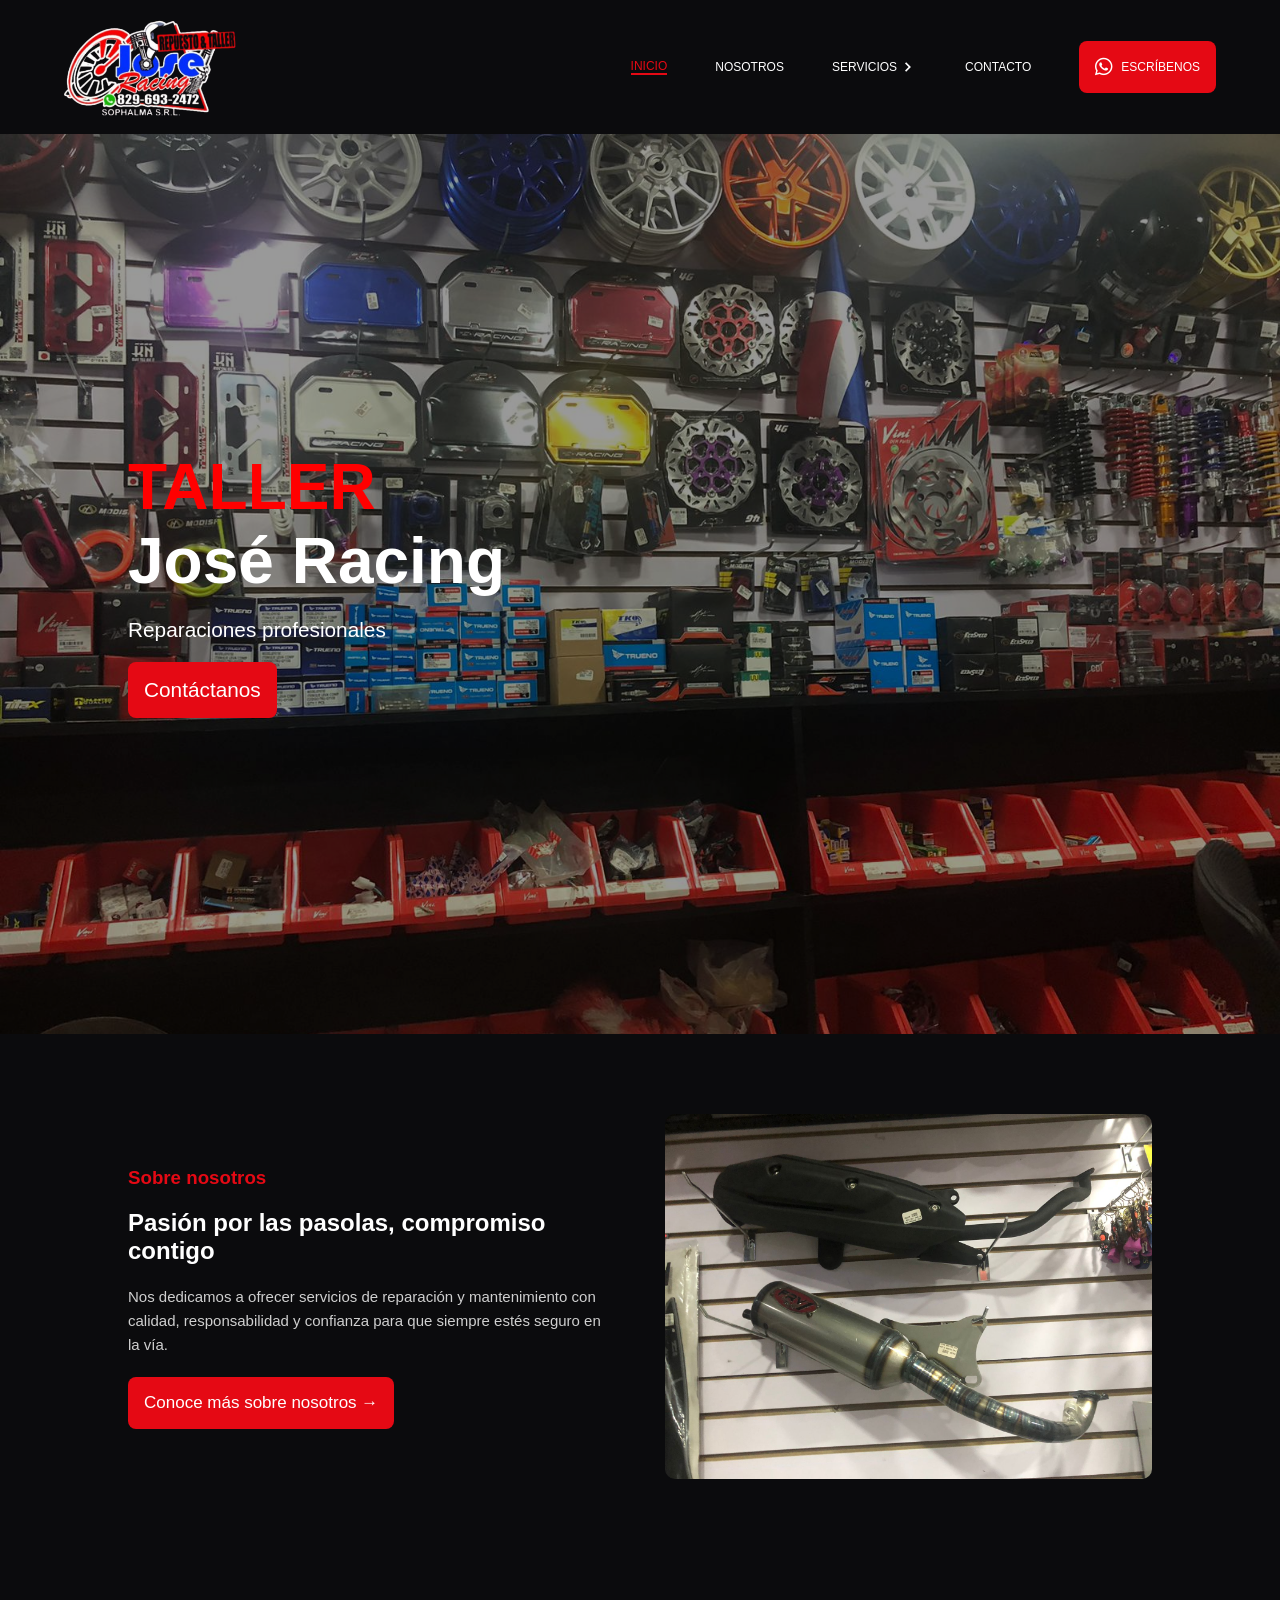
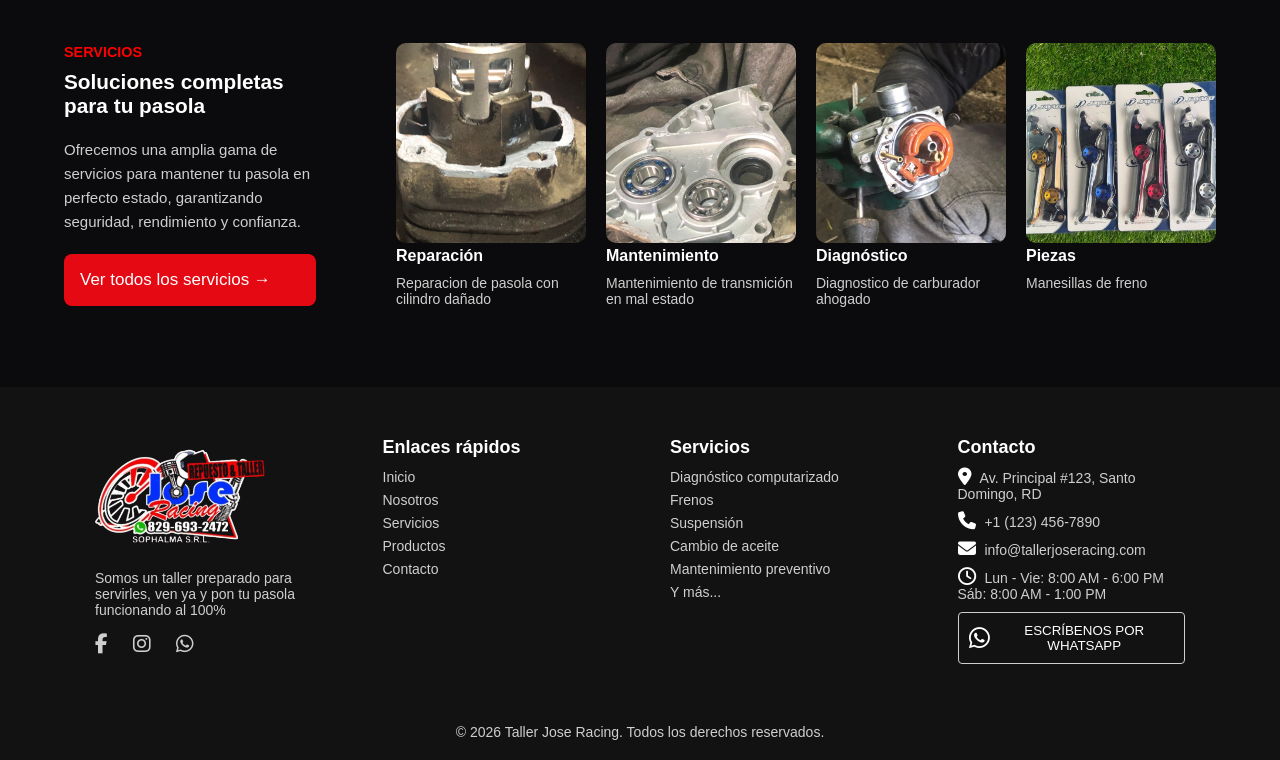
==== commit f8cf857f: "modificando el footer" ====
--- a/index.html
+++ b/index.html
@@ -138,7 +138,7 @@
         <div class="footer">
             <div class="footer__description">
                 <img src="/assets/icons/logo.png" alt="Logo-Taller-Jose-Racing">
-                <p>Lorem ipsum dolor sit amet, consectetur adipisicing elit. Nostrum doloremque tempore ullam</p>
+                <p>Somos un taller preparado para servirles, ven ya y pon tu pasola funcionando al 100%</p>
                 <div class="redes-sociales">
                     <ul>
                         <li>
